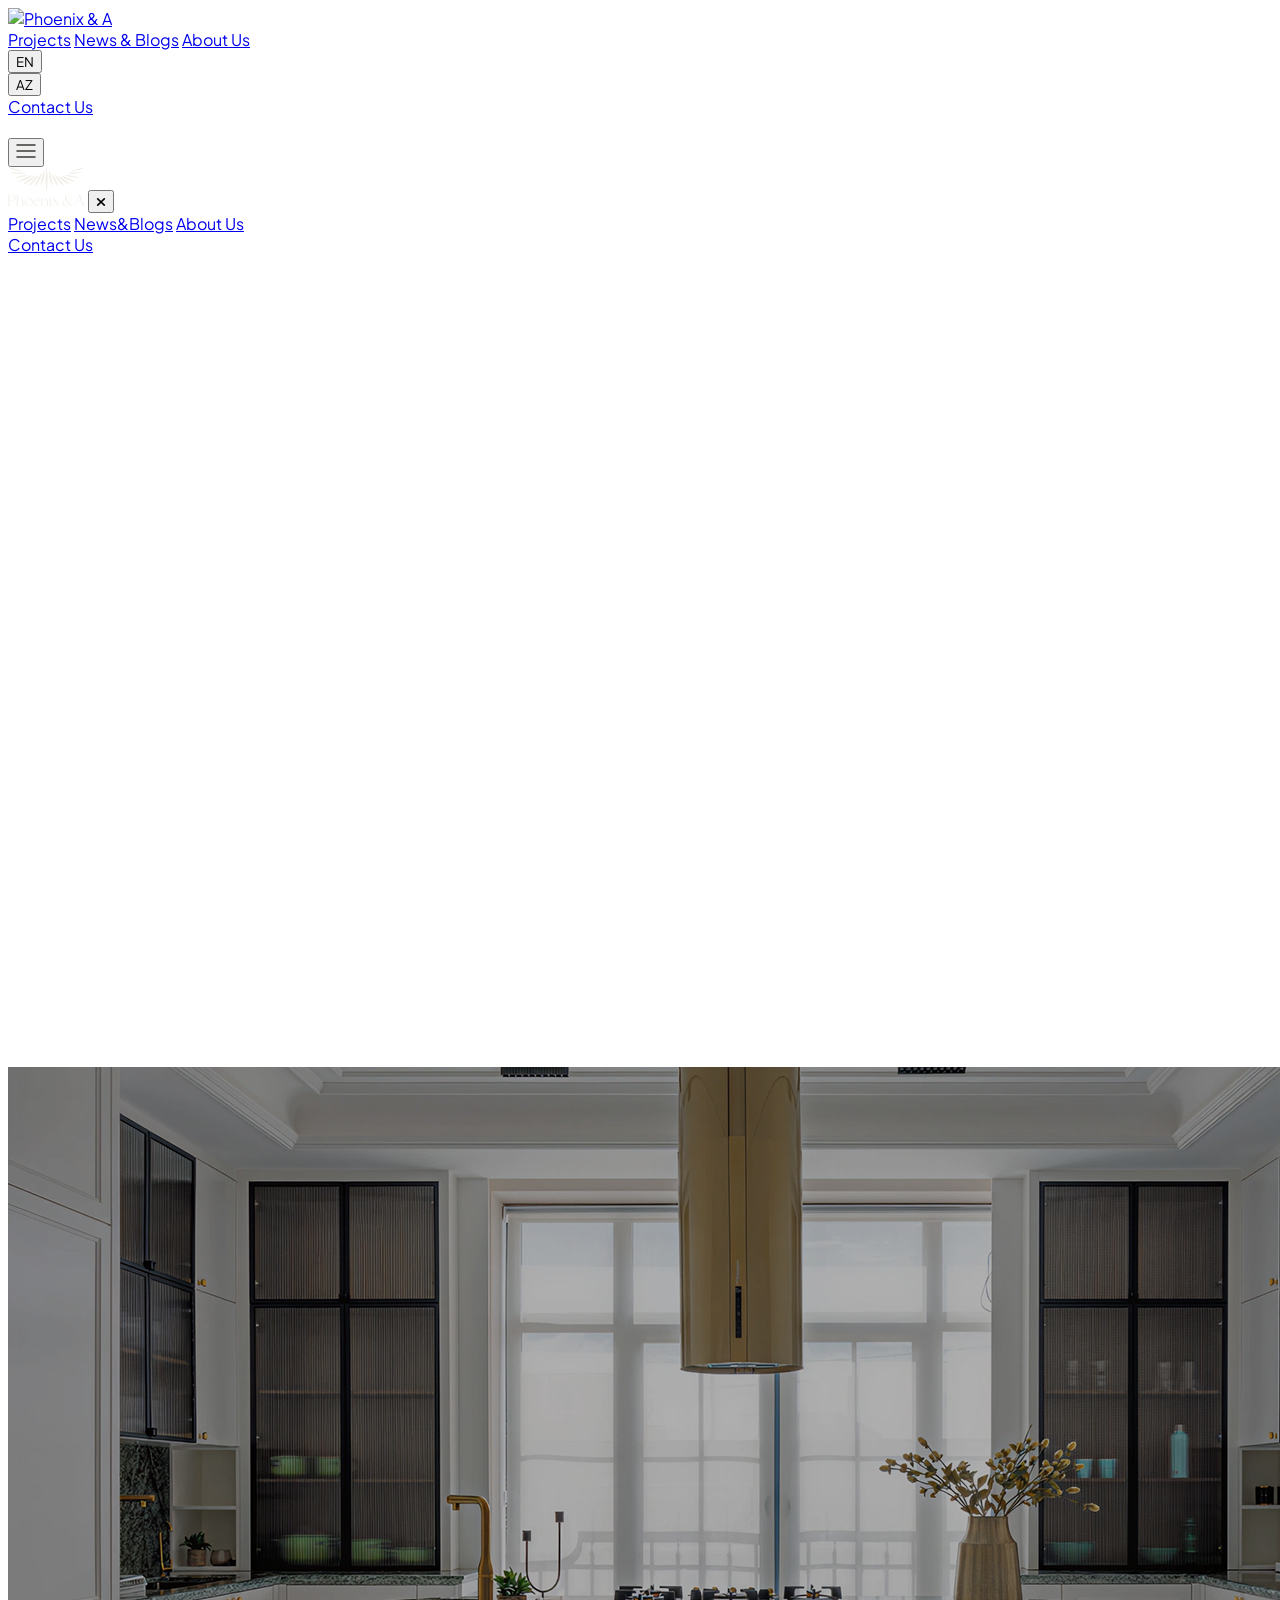
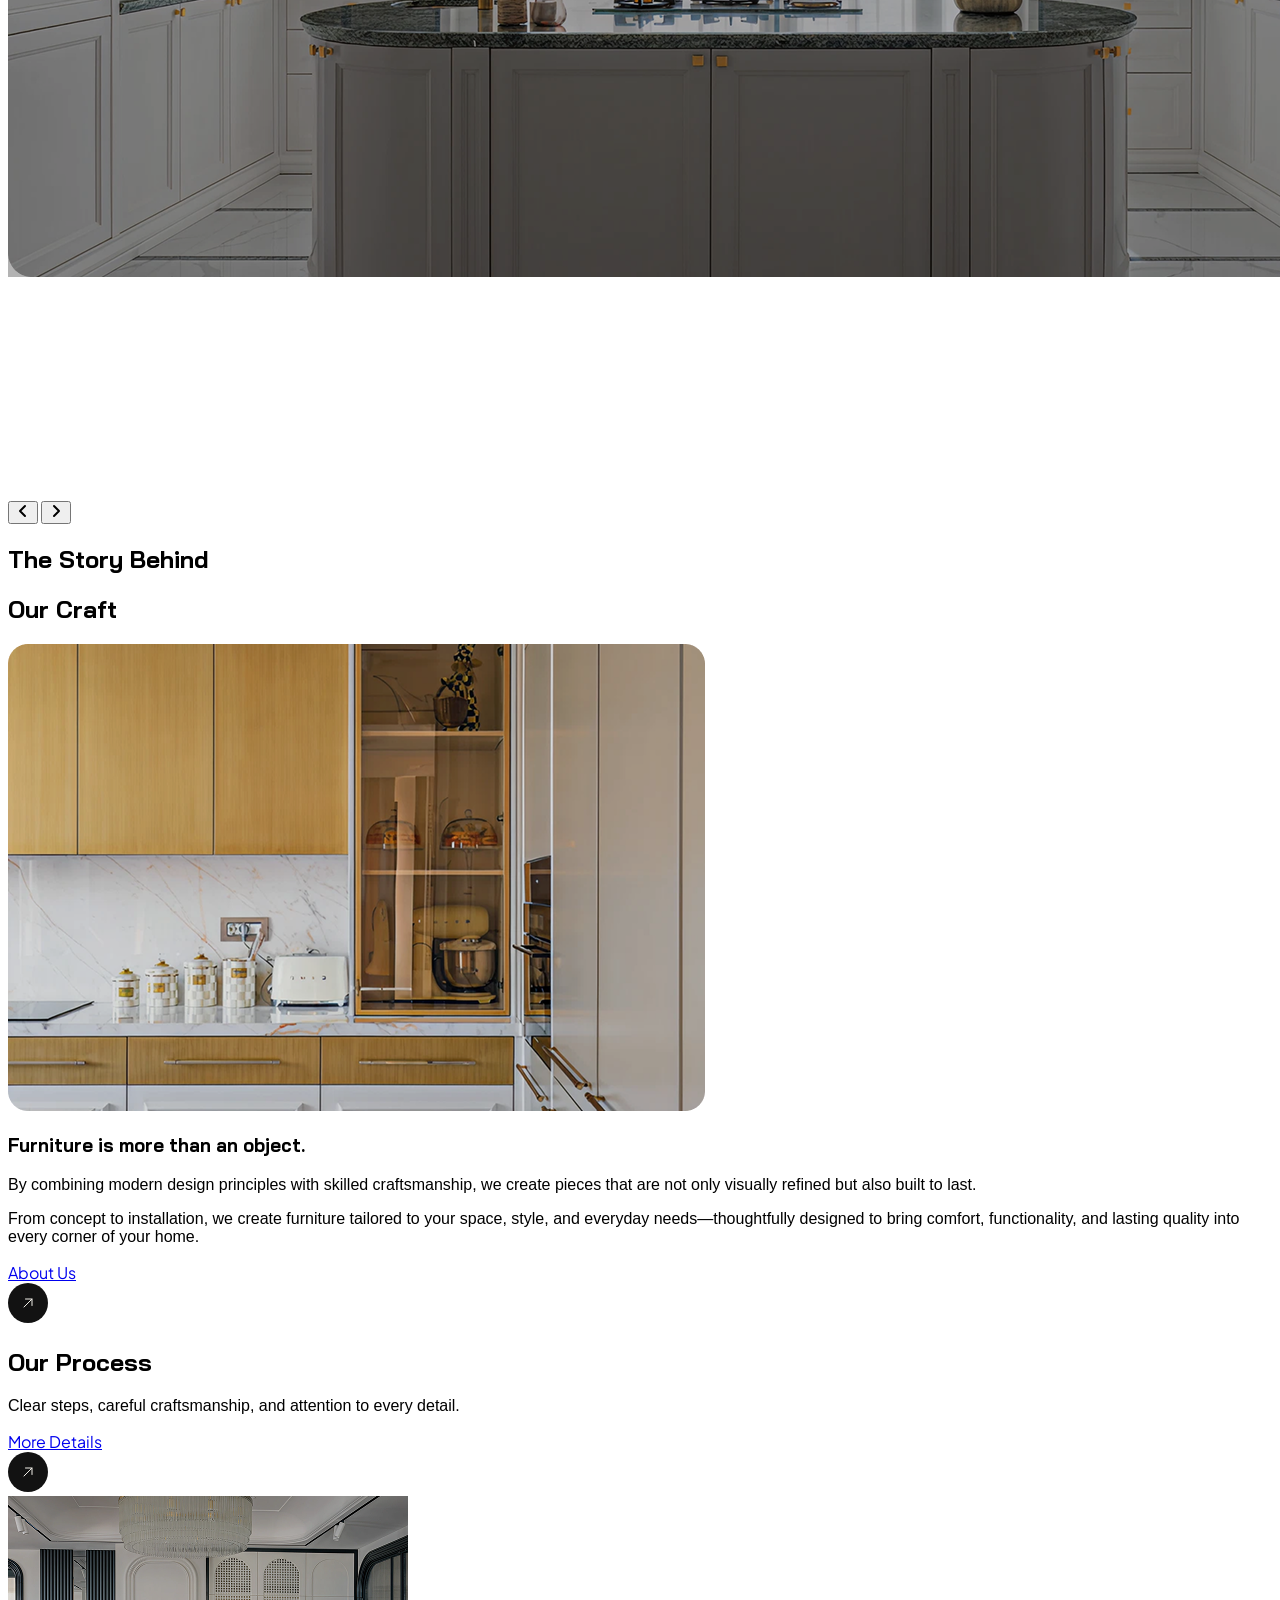
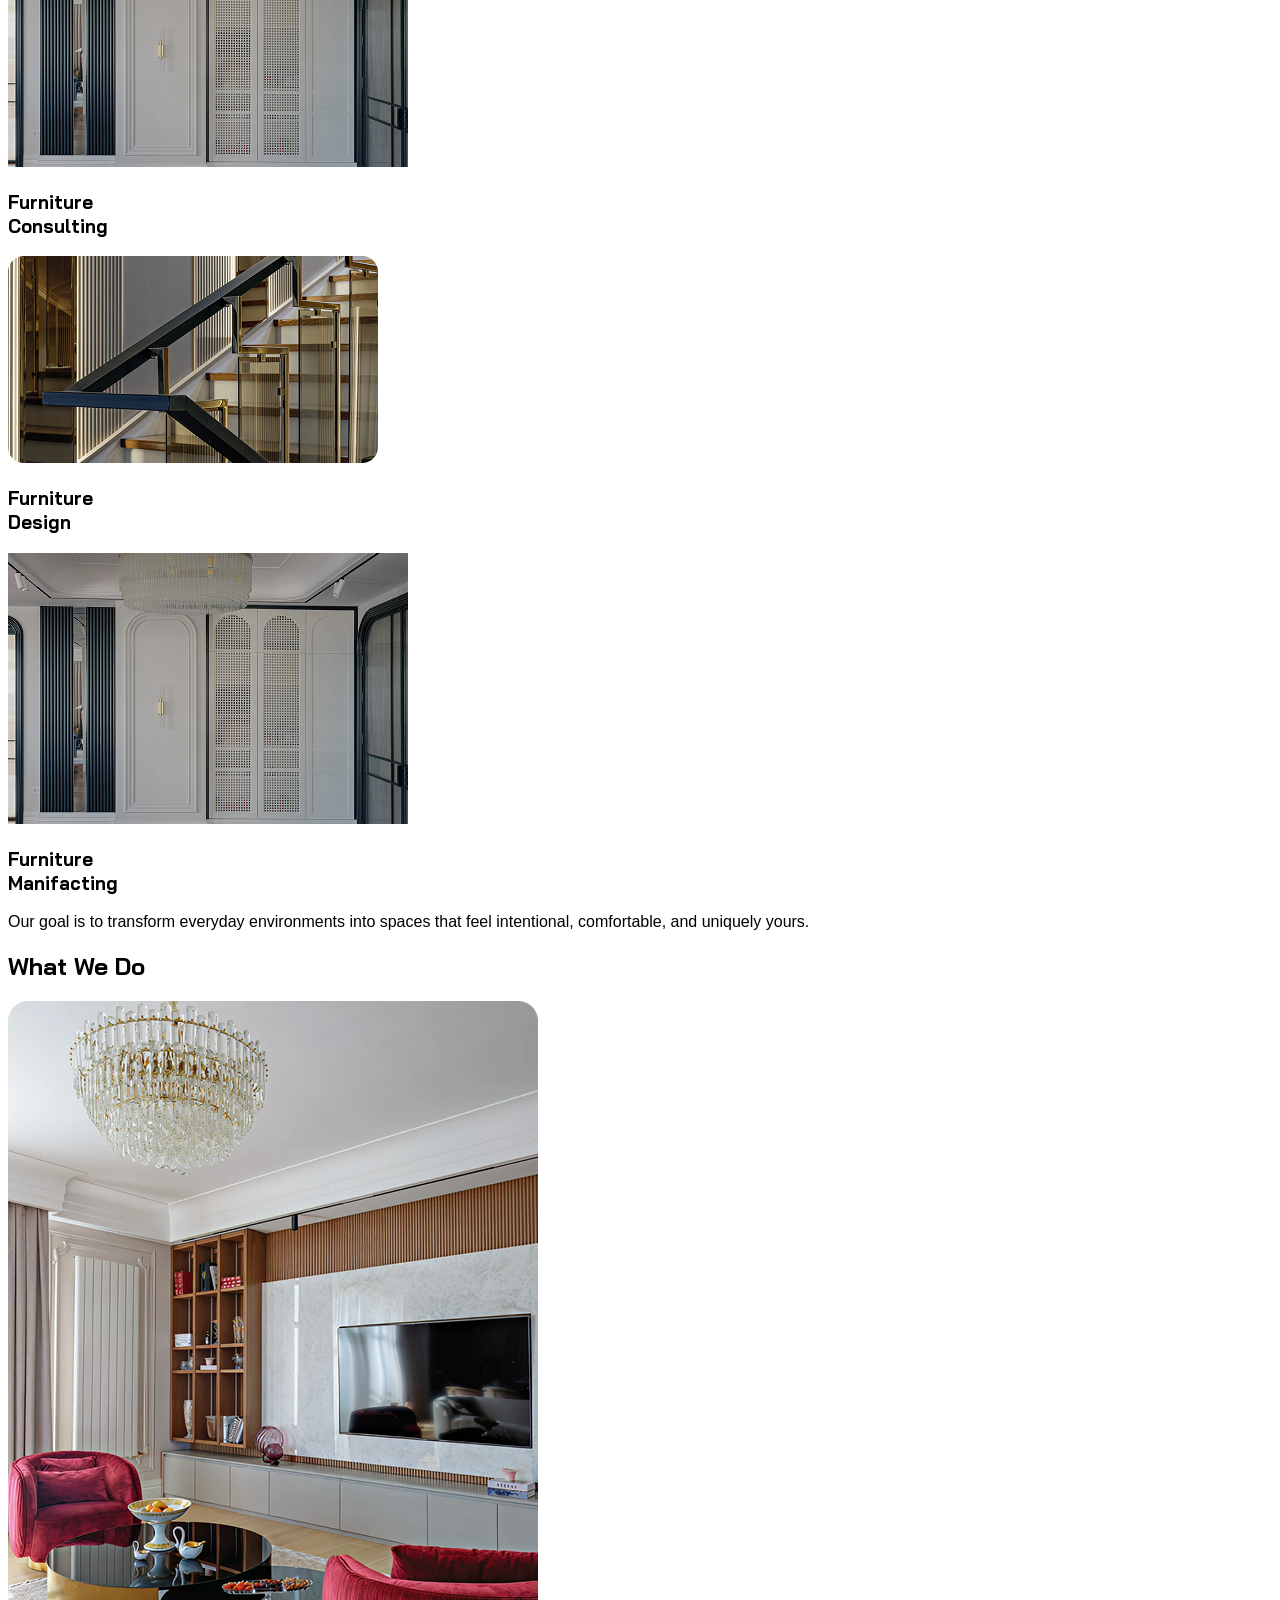
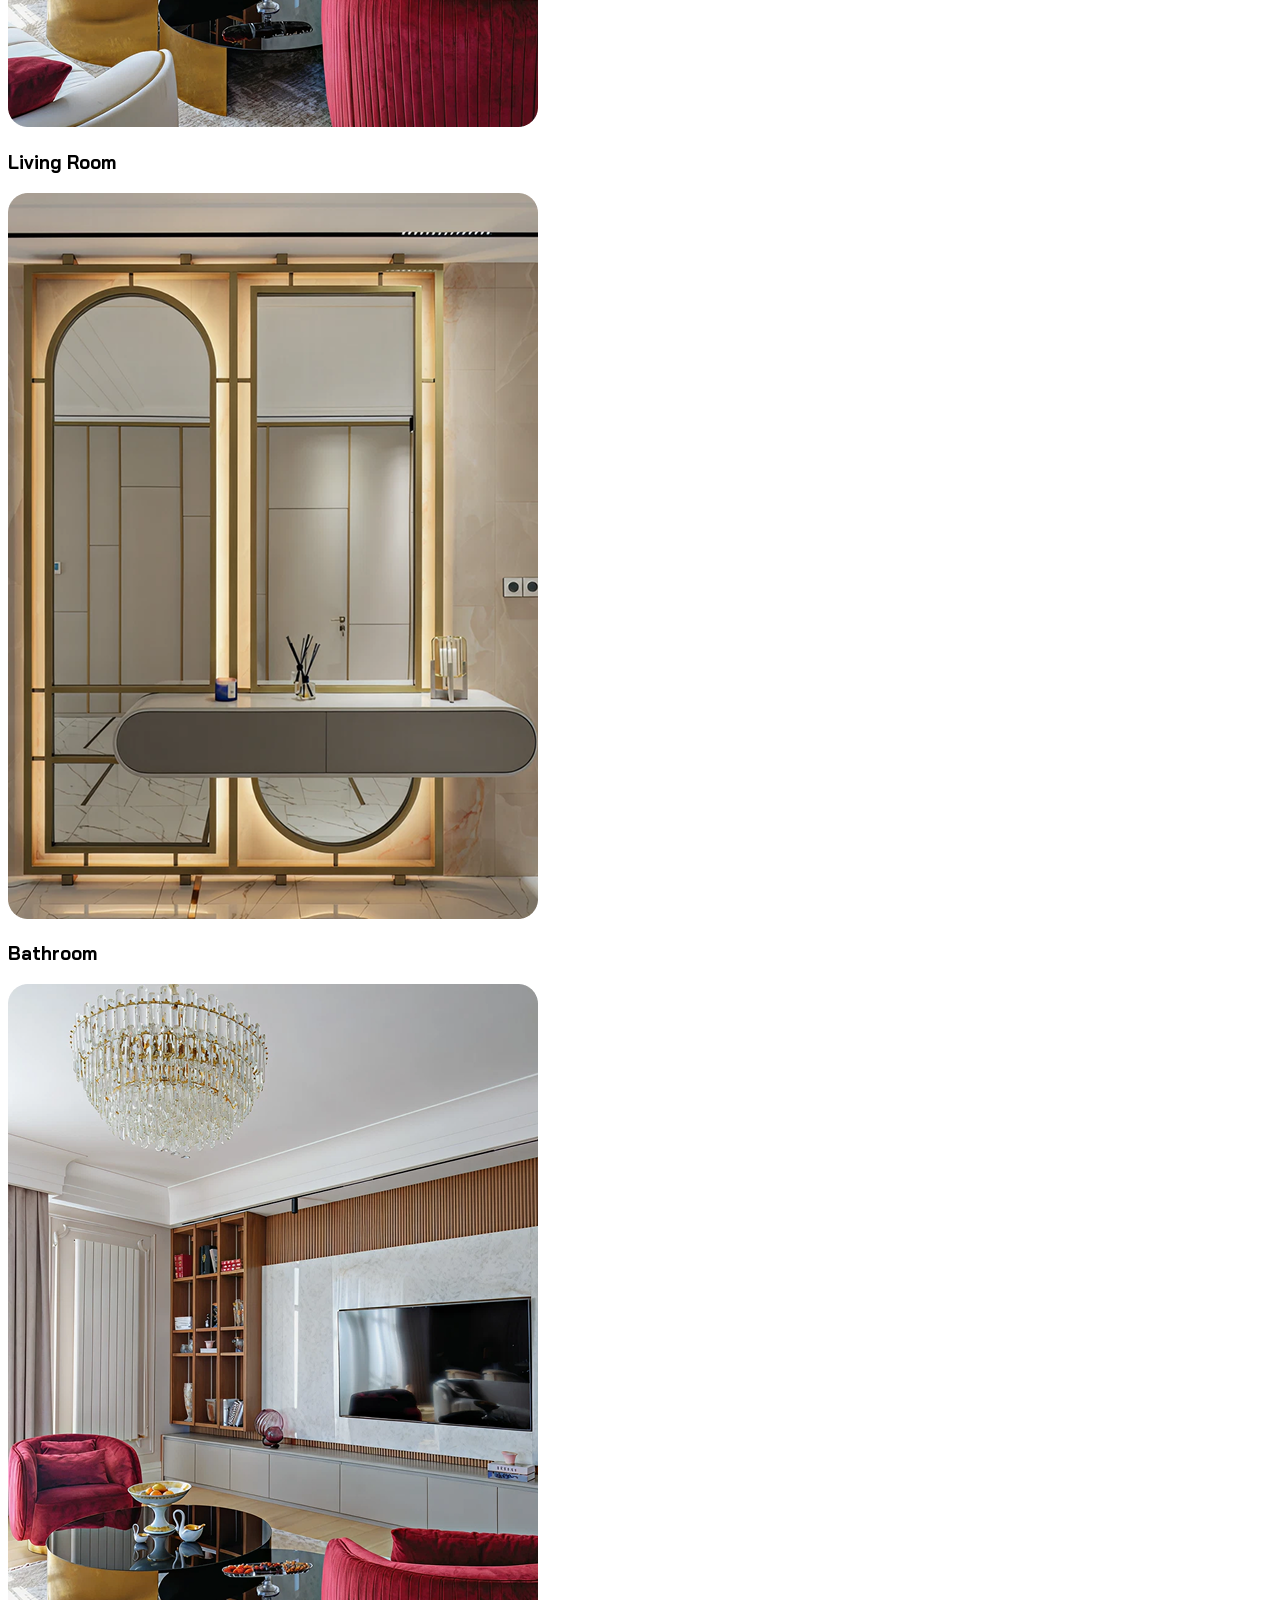
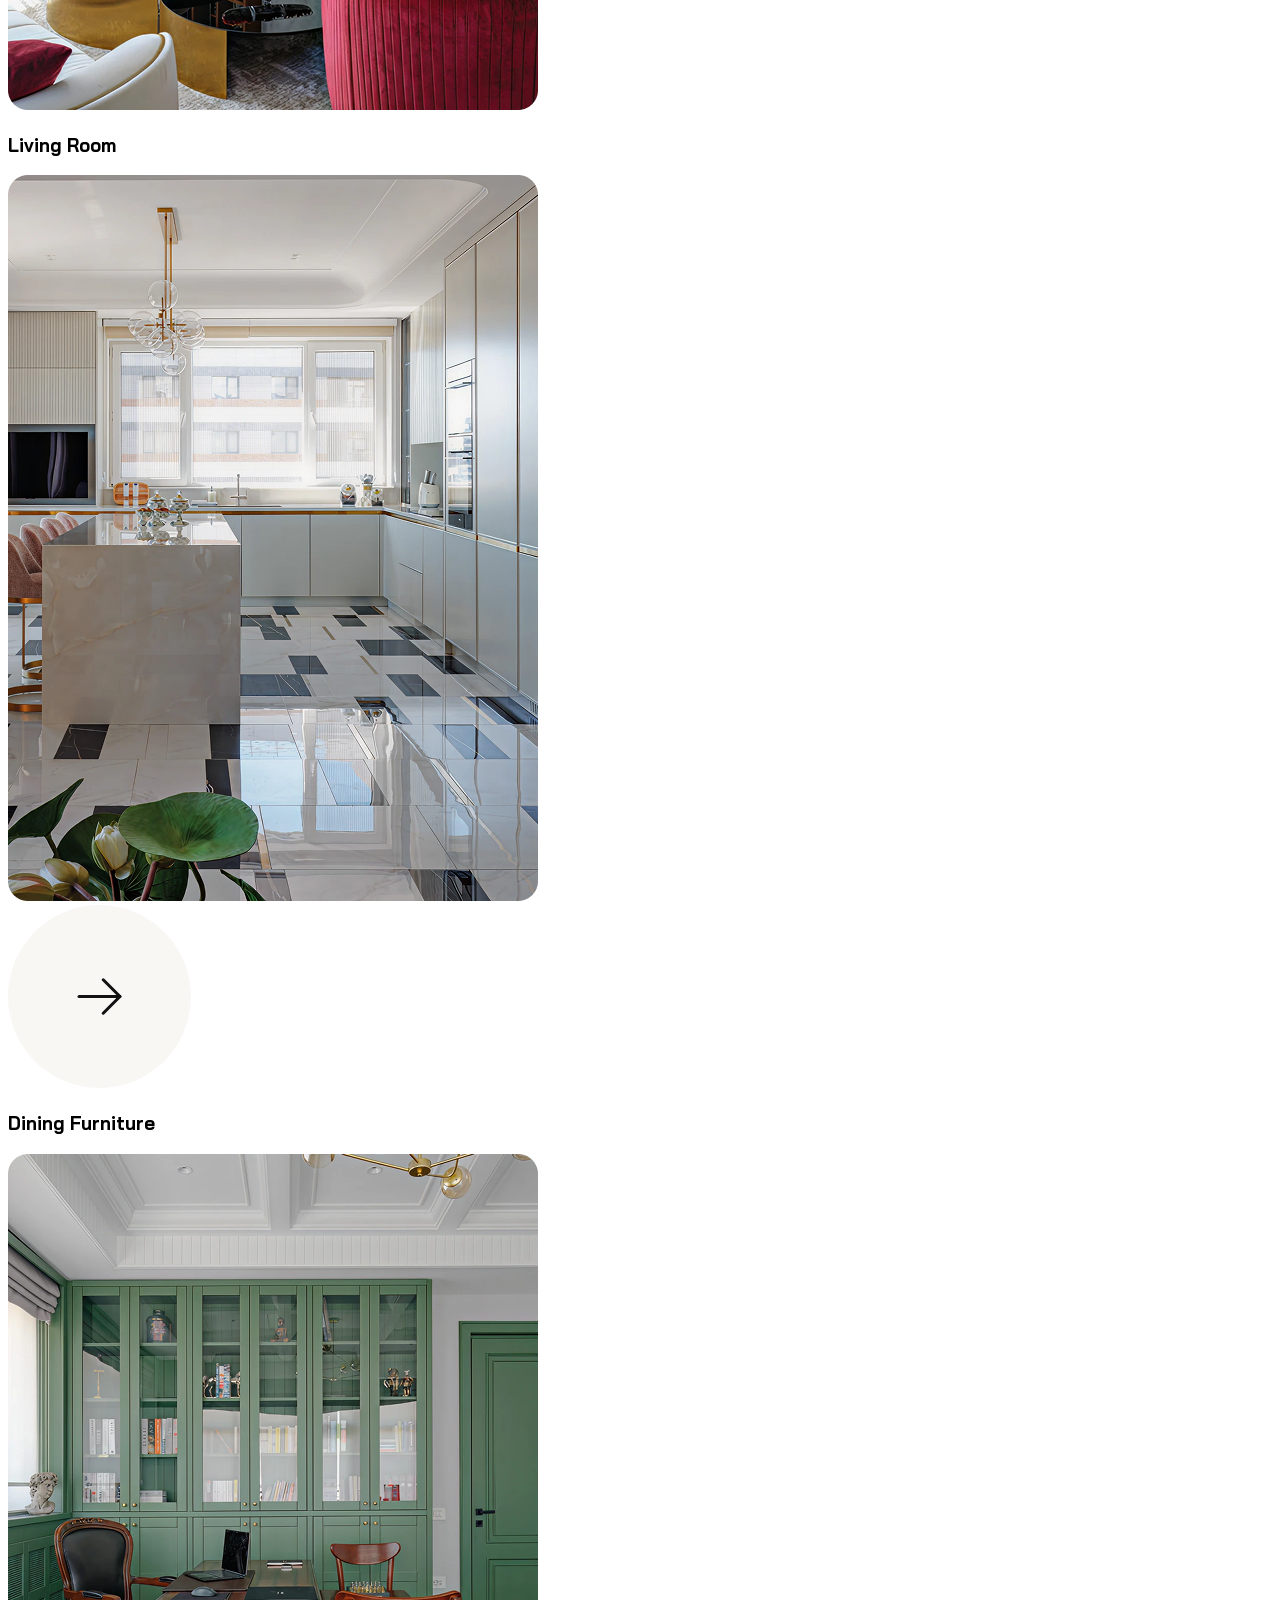
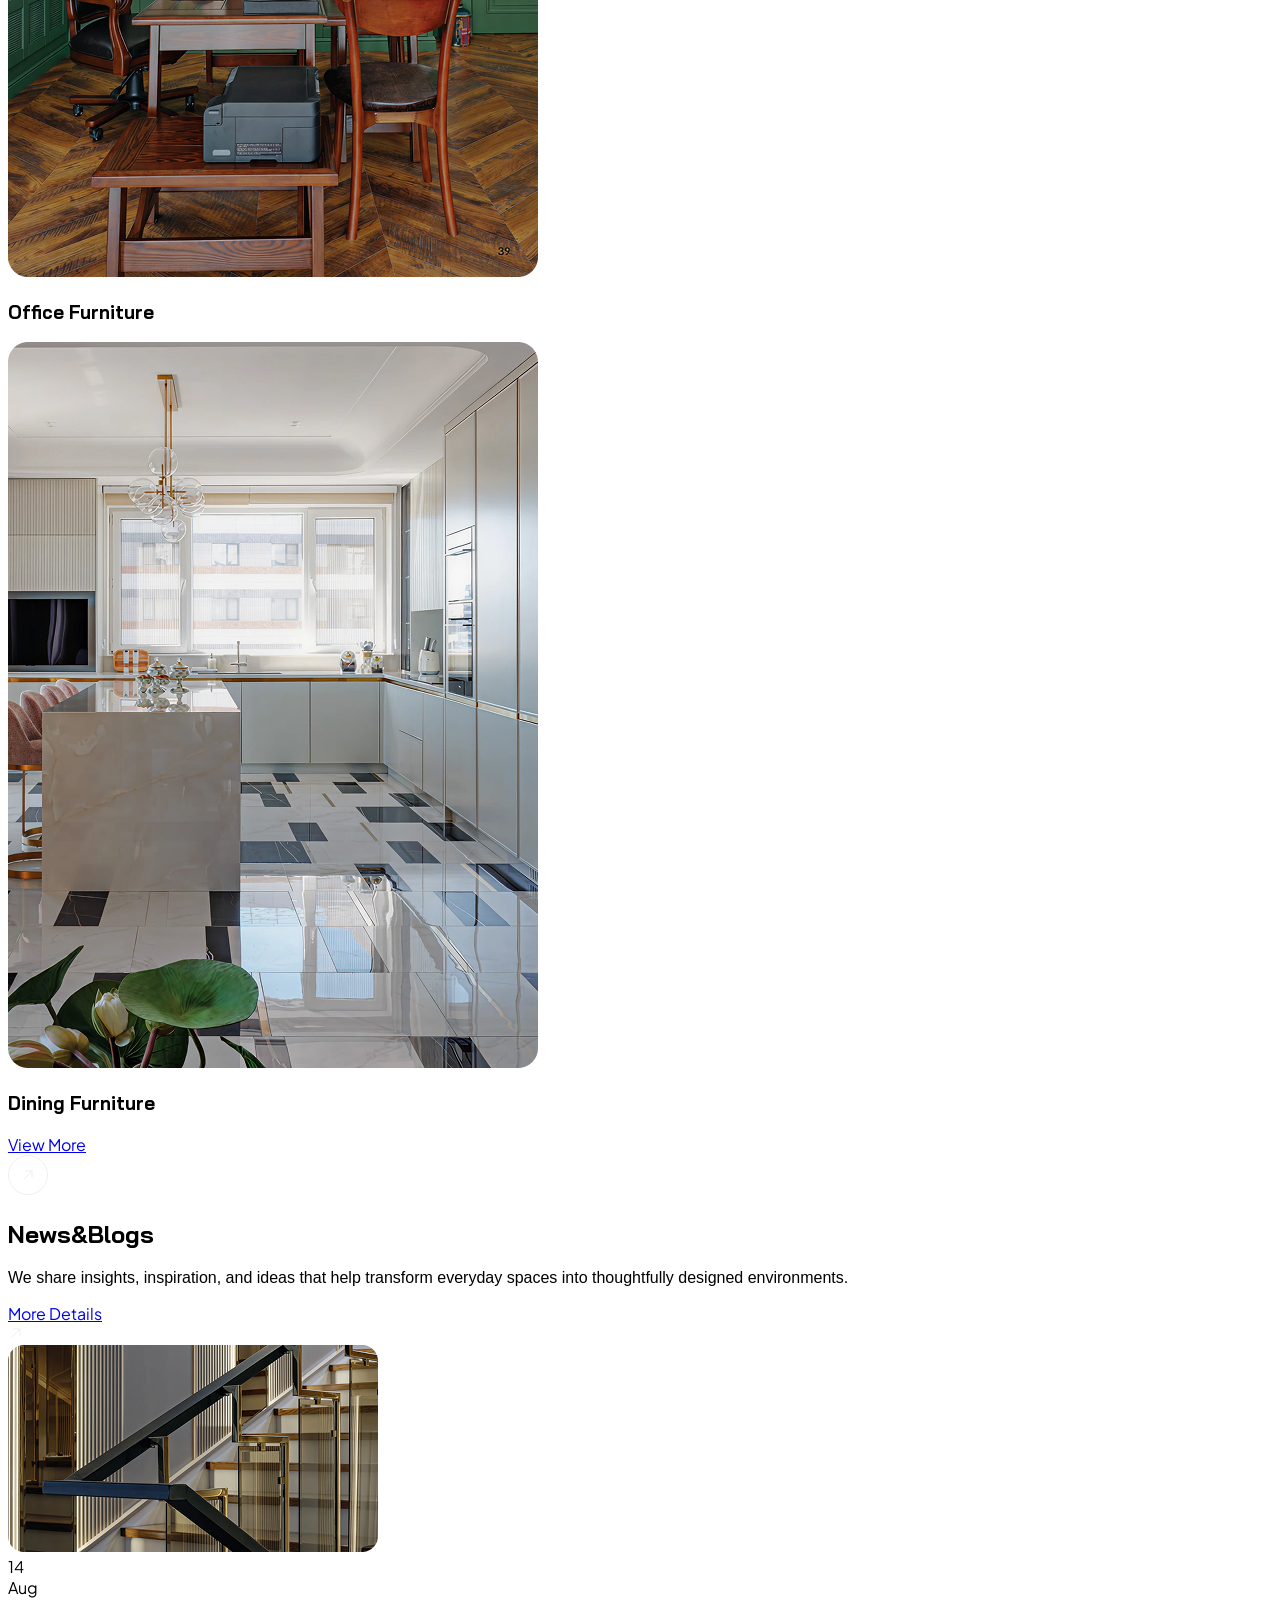
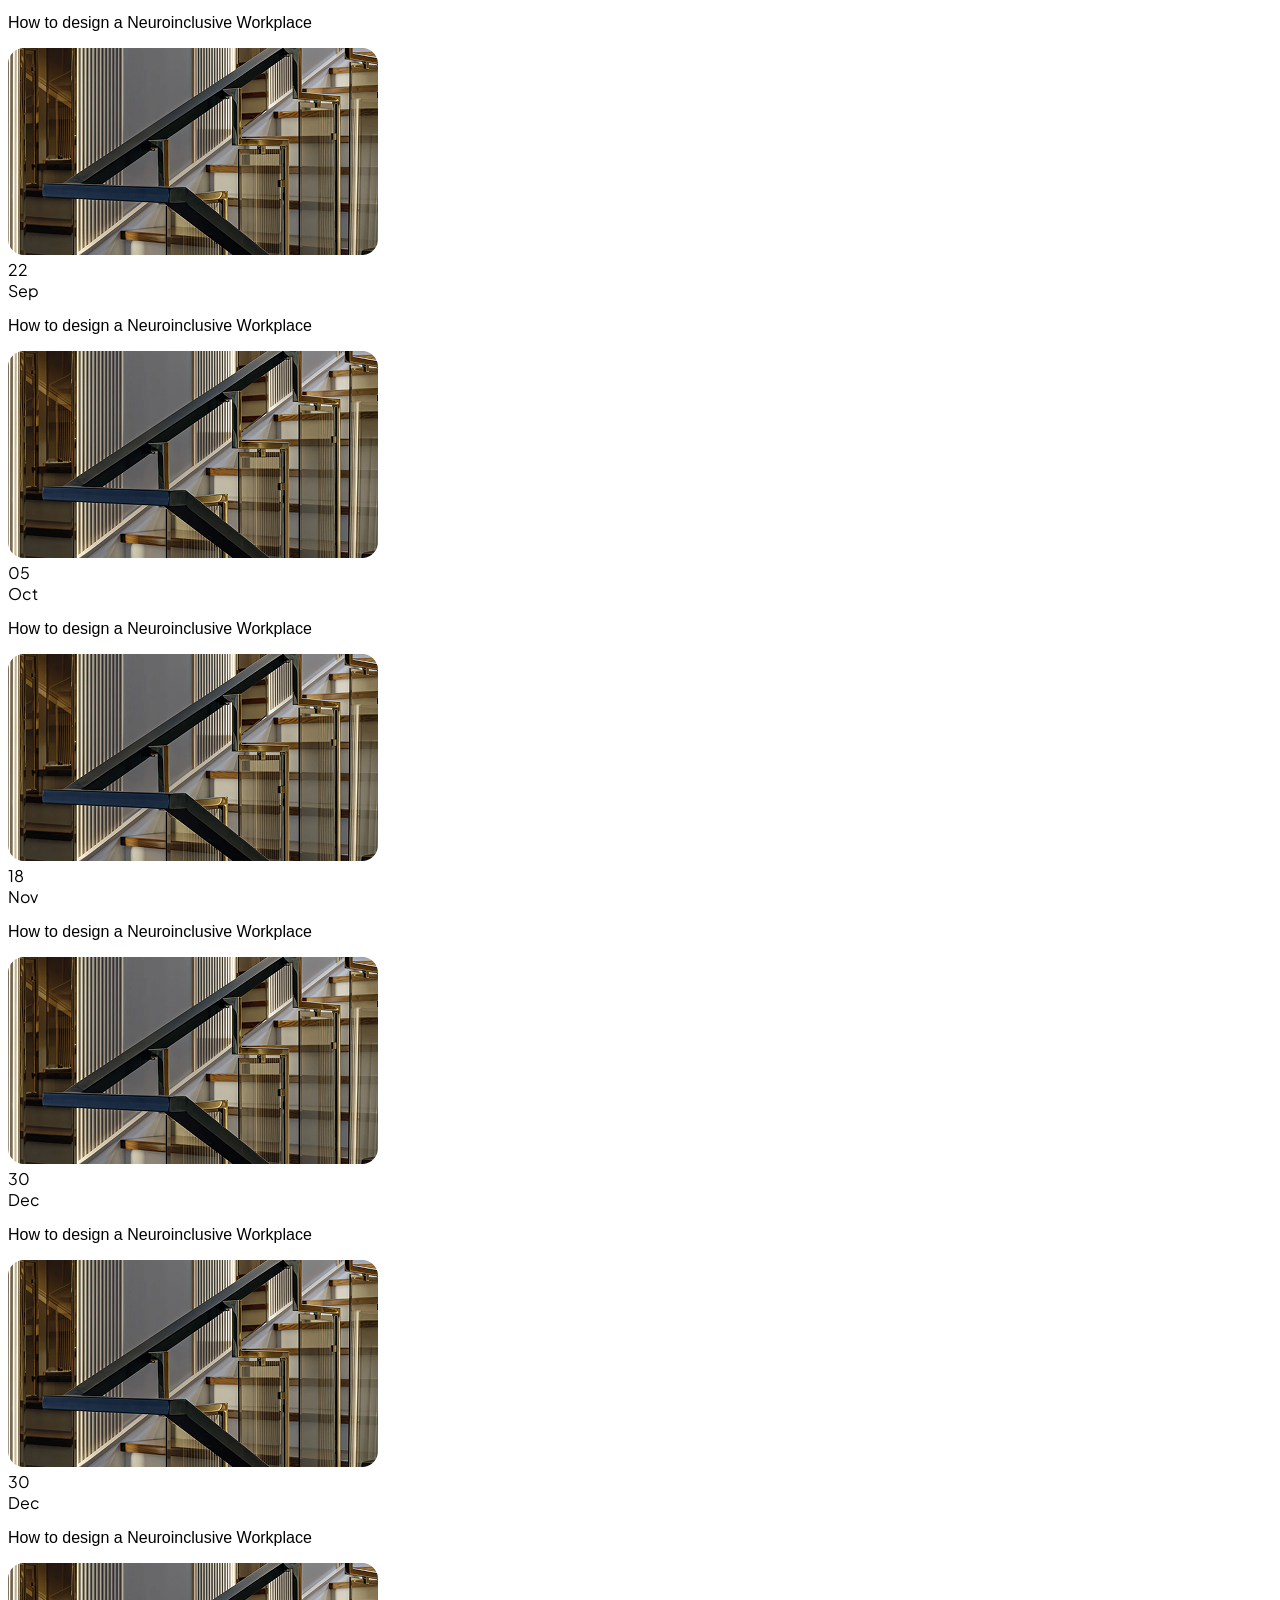
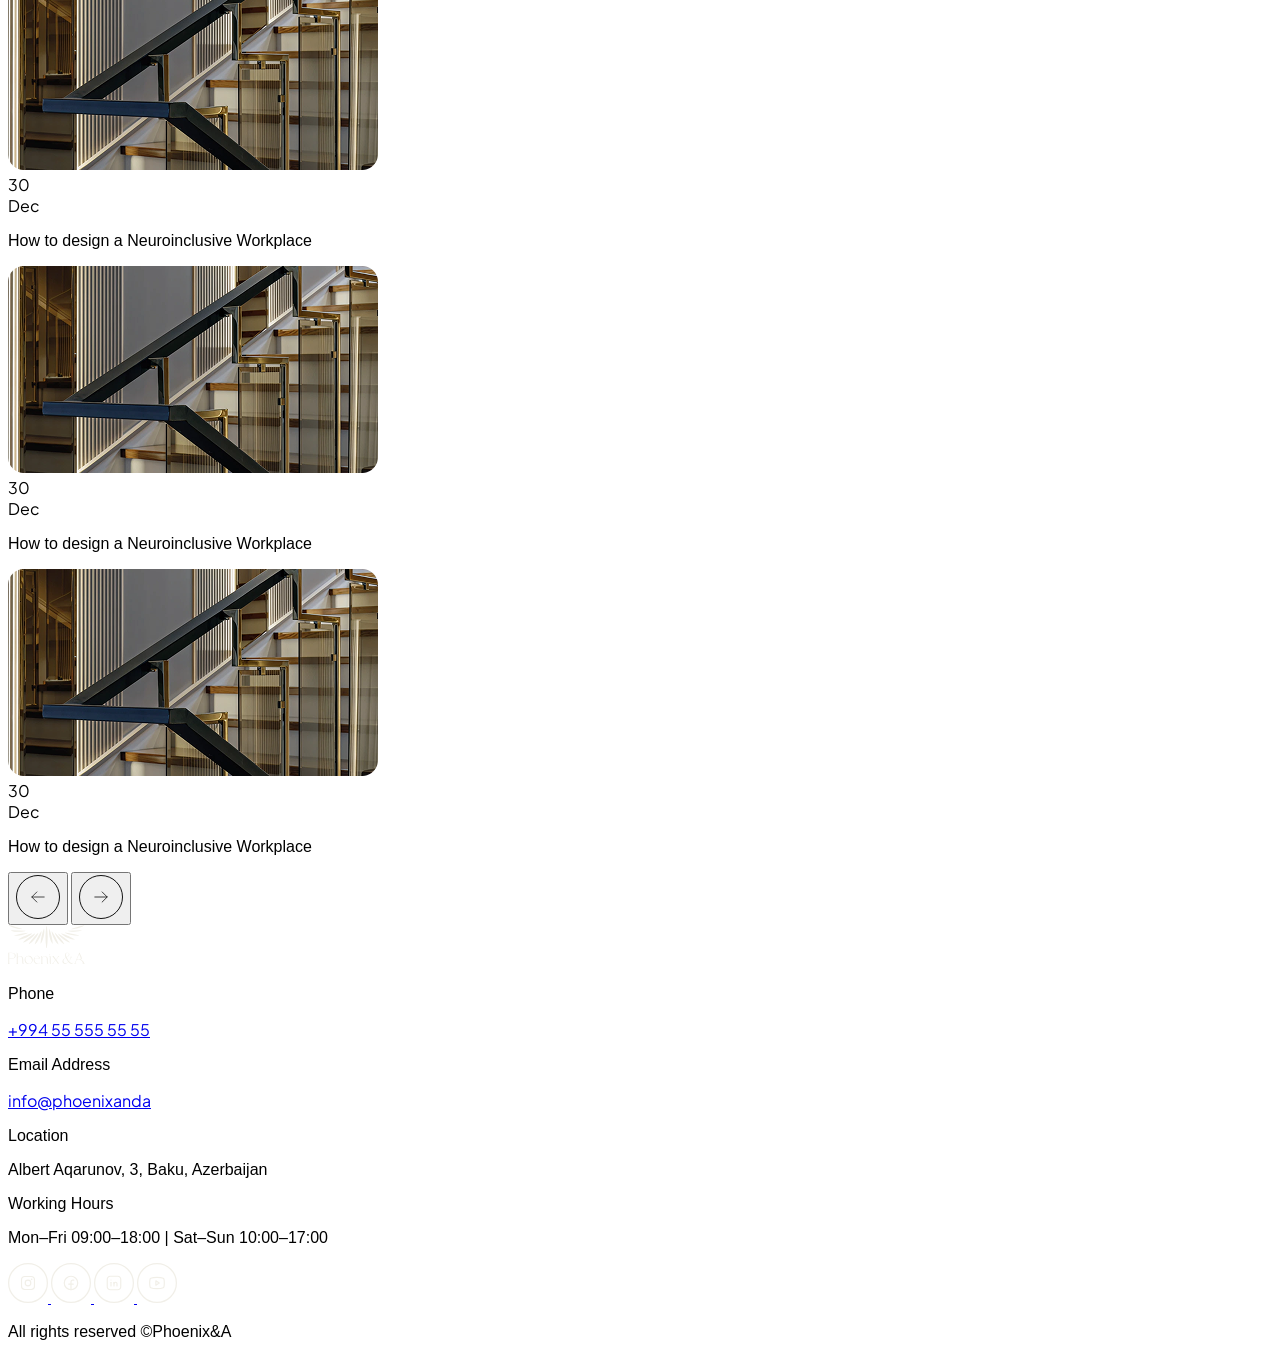
==== index.html @ bc37fa99 "first" ====
<!DOCTYPE html>
<html lang="en">

<head>
    <meta charset="UTF-8" />
    <meta http-equiv="X-UA-Compatible" content="IE=edge" />
    <meta name="viewport" content="width=device-width, initial-scale=1.0" />
    <title>Phoenix & A</title>
    <link rel="stylesheet" href="https://cdnjs.cloudflare.com/ajax/libs/font-awesome/6.7.2/css/all.min.css"
        integrity="sha512-Evv84Mr4kqVGRNSgIGL/F/aIDqQb7xQ2vcrdIwxfjThSH8CSR7PBEakCr51Ck+w+/U6swU2Im1vVX0SVk9ABhg=="
        crossorigin="anonymous" referrerpolicy="no-referrer" />
    <link rel="preconnect" href="https://unpkg.com" crossorigin />
    <link rel="stylesheet" href="https://unpkg.com/lenis@1.3.1/dist/lenis.css" />
    <link rel="stylesheet" href="https://unpkg.com/aos@2.3.4/dist/aos.css" />
    <script src="https://cdn.jsdelivr.net/npm/@tailwindcss/browser@4"></script>
    <link rel="stylesheet" href="https://cdn.jsdelivr.net/npm/swiper@12/swiper-bundle.min.css" />
    <link rel="stylesheet" href="./docs/Style.css" />

</head>

<body class="overflow-x-hidden">

    <div id="navbar"></div>

    <section id="home" class="relative min-h-screen md:rounded-b-2xl w-full overflow-hidden">
        <div class="absolute inset-0 rounded-b-2xl w-full h-full">
            <img src="/docs/assets/bg.png" alt="Hero Background" class="w-full h-full object-cover" />
        </div>

        <div
            class="relative z-10 flex flex-col justify-end min-h-screen md:pb-16 pb-10 px-5 sm:px-14 lg:px-20 max-w-[1400px] mx-auto">
            <div class="max-w-6xl">

                <div class="hero-text-slider overflow-hidden">
                    <div class="hero-slides">

                        <div class="hero-slide">
                            <h1
                                class="text-[32px] sm:text-5xl lg:text-6xl xl:text-7xl font-black uppercase tracking-tight text-white leading-[1.05] mb-5">
                                Furniture Designed Around Your Space
                            </h1>
                            <p class="text-sm sm:text-base text-white/80 leading-relaxed max-w-2xl">
                                From concept to installation, we create furniture tailored to your space, style, and
                                everyday needs—thoughtfully designed to bring comfort, functionality, and lasting
                                quality into every corner of your home.
                            </p>
                        </div>

                        <div class="hero-slide">
                            <h1
                                class="text-[32px] sm:text-5xl lg:text-6xl xl:text-7xl font-black uppercase tracking-tight text-white leading-[1.05] mb-5">
                                Crafted For Modern Living
                            </h1>
                            <p class="text-sm sm:text-base text-white/80 leading-relaxed max-w-2xl">
                                Every piece we create is a balance of form and function—built to last, designed to
                                inspire, and tailored to fit seamlessly into the rhythm of your daily life.
                            </p>
                        </div>

                        <div class="hero-slide">
                            <h1
                                class="text-[32px] sm:text-5xl lg:text-6xl xl:text-7xl font-black uppercase tracking-tight text-white leading-[1.05] mb-5">
                                Quality Built To Last Generations
                            </h1>
                            <p class="text-sm sm:text-base text-white/80 leading-relaxed max-w-2xl">
                                We source only the finest materials and work with skilled craftsmen to ensure every
                                detail is executed with precision—because your home deserves nothing less.
                            </p>
                        </div>

                    </div>
                </div>

                <div class="flex items-center gap-2 md:mt-10 mt-6" id="hero-pips"></div>

                <div class="flex items-center gap-3 mt-6">
                    <button id="hero-prev"
                        class="w-9 h-9 rounded-full border border-white/40 bg-white/10 flex items-center justify-center text-white transition hover:bg-white hover:text-black backdrop-blur-sm">
                        <svg width="14" height="14" viewBox="0 0 14 14" fill="none" stroke="currentColor"
                            stroke-width="2" stroke-linecap="round" stroke-linejoin="round">
                            <polyline points="9,2 4,7 9,12" />
                        </svg>
                    </button>
                    <button id="hero-next"
                        class="w-9 h-9 rounded-full border border-white/40 bg-white/10 flex items-center justify-center text-white transition hover:bg-white hover:text-black backdrop-blur-sm">
                        <svg width="14" height="14" viewBox="0 0 14 14" fill="none" stroke="currentColor"
                            stroke-width="2" stroke-linecap="round" stroke-linejoin="round">
                            <polyline points="5,2 10,7 5,12" />
                        </svg>
                    </button>
                </div>

            </div>
        </div>
    </section>


    <section id="about" class="bg-[#f0ece3] px-5 sm:px-14 lg:px-20 py-16 lg:py-24 overflow-hidden">

        <div class="relative max-w-7xl">

            <h2
                class="text-[32px] lg:text-[72px] font-bold uppercase tracking-tight text-[#1a1a1a] leading-none mb-0 relative z-10 max-w-2xl">
                The Story Behind
            </h2>

            <div class="flex flex-col lg:flex-row items-start justify-center gap-10 lg:gap-16">

                <div class="relative shrink-0 w-full lg:w-[520px] xl:w-[697px]">
                    <h2
                        class="text-[32px] lg:text-[72px] font-bold uppercase tracking-tight text-[#1a1a1a] leading-none mb-[-1rem] lg:mb-[-2rem] relative z-10 pl-16 sm:pl-24 lg:pl-56">
                        Our Craft
                    </h2>
                    <div class="relative z-0 rounded-2xl overflow-hidden w-full h-[340px] sm:h-[420px] lg:h-[500px]">
                        <img src="/docs/assets/img3.png" alt="Our Craft" class="w-full h-full object-cover" />
                    </div>
                </div>

                <div class="flex flex-col justify-center lg:pt-28 max-w-md">
                    <h3
                        class="text-lg sm:text-[24px] font-black uppercase tracking-tight text-[#1a1a1a] leading-snug mb-4">
                        Furniture is more than an object.
                    </h3>
                    <p class="md:text-lg sm:text-base text-[#1a1a1a]/80 leading-relaxed mb-4">
                        By combining modern design principles with skilled craftsmanship, we create pieces that are not
                        only visually refined but also built to last.
                    </p>
                    <p class="md:text-lg sm:text-base text-[#868581] leading-relaxed mb-10">
                        From concept to installation, we create furniture tailored to your space, style, and everyday
                        needs—thoughtfully designed to bring comfort, functionality, and lasting quality into every
                        corner of your home.
                    </p>
                    <div class="flex items-center gap-2">
                        <a href="#"
                            class="rounded-full bg-[#dddbd5] px-7 py-3 text-sm text-[#121212] transition hover:bg-[#dddbd5]">
                            About Us
                        </a>
                        <div class="">
                            <svg width="40" height="40" viewBox="0 0 40 40" fill="none"
                                xmlns="http://www.w3.org/2000/svg">
                                <rect width="40" height="40" rx="20" fill="#121212" />
                                <path d="M16 24L24 16" stroke="#F1EFE8" stroke-linecap="round"
                                    stroke-linejoin="round" />
                                <path d="M17.5 16H24V22.5" stroke="#F1EFE8" stroke-linecap="round"
                                    stroke-linejoin="round" />
                            </svg>
                        </div>
                    </div>
                </div>

            </div>
        </div>

    </section>

    <section id="process" class="bg-[#f0ece3] px-5 sm:px-14 lg:px-20 py-16 lg:py-24">

        <div class="flex flex-col sm:flex-row sm:items-center justify-between gap-6 mb-10 md:mb-16">
            <div class="flex flex-col sm:flex-row sm:items-center gap-4 lg:gap-10">
                <h2
                    class="text-4xl sm:text-5xl font-black uppercase tracking-tight text-[#1a1a1a] leading-none shrink-0">
                    Our Process
                </h2>
                <p class="text-[##121212] leading-relaxed max-w-lg">
                    Clear steps, careful craftsmanship, and attention to every detail.
                </p>
            </div>
            <div class="flex items-center gap-2 shrink-0">
                <a href="#"
                    class="rounded-full bg-[#dddbd5] px-6 py-3 text-sm text-[#121212] transition hover:bg-[#dddbd5]">
                    More Details
                </a>
                <div class="">
                    <svg width="40" height="40" viewBox="0 0 40 40" fill="none" xmlns="http://www.w3.org/2000/svg">
                        <rect width="40" height="40" rx="20" fill="#121212" />
                        <path d="M16 24L24 16" stroke="#F1EFE8" stroke-linecap="round" stroke-linejoin="round" />
                        <path d="M17.5 16H24V22.5" stroke="#F1EFE8" stroke-linecap="round" stroke-linejoin="round" />
                    </svg>
                </div>
            </div>
        </div>

        <div class="grid grid-cols-1 sm:grid-cols-2 lg:grid-cols-3 gap-4">

            <div class="relative rounded-2xl overflow-hidden h-[280px] sm:h-[320px] lg:h-[360px] group cursor-pointer">
                <img src="/docs/assets/img2.png" alt="Furniture Consulting"
                    class="w-full h-full object-cover transition duration-500 " />
                <div class="absolute inset-0 bg-gradient-to-t from-black/70 via-black/20 to-transparent"></div>
                <div class="absolute bottom-0 left-0 p-6">
                    <h3 class="text-2xl sm:text-[40px] font-bold uppercase tracking-tight text-white leading-tight">
                        Furniture<br />Consulting
                    </h3>
                </div>
            </div>

            <div class="relative rounded-2xl overflow-hidden h-[280px] sm:h-[320px] lg:h-[360px] group cursor-pointer">
                <img src="/docs/assets/image4.png" alt="Furniture Design"
                    class="w-full h-full object-cover transition duration-500 " />
                <div class="absolute inset-0 bg-gradient-to-t from-black/70 via-black/20 to-transparent"></div>
                <div class="absolute bottom-0 left-0 p-6">
                    <h3 class="text-2xl sm:text-[40px] font-bold uppercase tracking-tight text-white leading-tight">
                        Furniture<br />Design
                    </h3>
                </div>
            </div>

            <div class="relative rounded-2xl overflow-hidden h-[280px] sm:h-[320px] lg:h-[360px] group cursor-pointer">
                <img src="/docs/assets/img2.png" alt="Furniture Manifacting"
                    class="w-full h-full object-cover transition duration-500 " />
                <div class="absolute inset-0 bg-white/10 backdrop-blur-lg rounded-3xl">
                </div>
                <div class="absolute inset-0 backdrop-blur-[2px]"></div>
                <div class="absolute inset-0 p-6 flex flex-col justify-end">
                    <h3
                        class="text-2xl sm:text-[40px] font-bold uppercase tracking-tight text-white leading-tight mb-3">
                        Furniture<br />Manifacting
                    </h3>
                    <p class="text-[#F8F7F4] leading-relaxed">
                        Our goal is to transform everyday environments into spaces that feel intentional, comfortable,
                        and uniquely yours.
                    </p>
                </div>
            </div>

        </div>

    </section>

    <section id="what-we-do" class="bg-[#121212] px-5 sm:px-10 py-16 lg:py-36">

        <h2 class="text-[32px] sm:text-[72px] font-bold uppercase tracking-tight text-[#F1EFE8] text-center mb-12">
            What We Do
        </h2>

        <div class="max-w-6xl mx-auto">
            <div class="grid md:grid-cols-2 grid-cols-1 gap-3 items-start">

                <div class="flex flex-col gap-3 mt-0 md:gap-y-20 gap-y-10">

                    <div class="relative rounded-2xl overflow-hidden  group cursor-pointer">
                        <img src="/docs/assets/img5.png" alt="Living Room"
                            class="w-full h-full object-cover transition duration-500 " />
                        <h3 class="md:text-[56px] text-[32px] pt-2 font-bold uppercase tracking-tight text-[#F1EFE8]">
                            Living Room
                        </h3>
                    </div>

                    <div class="relative rounded-2xl overflow-hidden  group cursor-pointer">
                        <img src="/docs/assets/img7.png" alt="Bathroom"
                            class="w-full h-full object-cover transition duration-500 " />
                        <h3 class="md:text-[56px] text-[32px] pt-2 font-bold uppercase tracking-tight text-[#F1EFE8]">
                            Bathroom
                        </h3>
                    </div>

                    <div class="relative rounded-2xl overflow-hidden  group cursor-pointer">
                        <img src="/docs/assets/img5.png" alt="Living Room"
                            class="w-full h-full object-cover transition duration-500 " />
                        <h3 class="md:text-[56px] text-[32px] pt-2 font-bold uppercase tracking-tight text-[#F1EFE8]">
                            Living Room
                        </h3>
                    </div>

                </div>

                <div class="flex flex-col gap-3 mt-16 md:gap-y-20 gap-y-10">

                    <div class="relative rounded-2xl overflow-hidden  group cursor-pointer">
                        <img src="/docs/assets/img6.png" alt="Dining Furniture"
                            class="w-full h-full object-cover transition duration-500 " />
                        <div class="absolute right-20 bottom-40 md:flex hidden items-center justify-center">
                            <div class="">
                                <svg width="183" height="183" viewBox="0 0 183 183" fill="none"
                                    xmlns="http://www.w3.org/2000/svg">
                                    <rect width="183" height="183" rx="91.5" fill="#F8F7F4" />
                                    <path d="M71.0557 91.5H111.945" stroke="#121212" stroke-width="3.05"
                                        stroke-linecap="round" stroke-linejoin="round" />
                                    <path d="M95.2173 74.7727L111.945 91.5L95.2173 108.227" stroke="#121212"
                                        stroke-width="3.05" stroke-linecap="round" stroke-linejoin="round" />
                                </svg>

                            </div>
                        </div>
                        <h3 class="md:text-[56px] text-[32px] pt-2 font-bold uppercase tracking-tight text-[#F1EFE8]">
                            Dining Furniture
                        </h3>
                    </div>



                    <div class="relative rounded-2xl overflow-hidden  group cursor-pointer">
                        <img src="/docs/assets/img8.png" alt="Office Furniture"
                            class="w-full h-full object-cover transition duration-500 " />
                        <h3 class="md:text-[56px] text-[32px] pt-2 font-bold uppercase tracking-tight text-[#F1EFE8]">
                            Office Furniture
                        </h3>
                    </div>

                    <div class="relative rounded-2xl overflow-hidden  group cursor-pointer">
                        <img src="/docs/assets/img6.png" alt="Dining Furniture"
                            class="w-full h-full object-cover transition duration-500 " />
                        <h3 class="md:text-[56px] text-[32px] pt-2 font-bold uppercase tracking-tight text-[#F1EFE8]">
                            Dining Furniture
                        </h3>
                    </div>

                </div>

            </div>

            <div class="flex items-center justify-center mt-10 md:mt-16">
                <div class="flex items-center gap-2">
                    <a href="#" class="rounded-full bg-[#dddbd5] px-9 py-3 text-[#121212] transition">
                        View More
                    </a>
                    <div class="">
                        <svg width="40" height="40" viewBox="0 0 40 40" fill="none" xmlns="http://www.w3.org/2000/svg">
                            <rect x="0.5" y="0.5" width="39" height="39" rx="19.5" stroke="#F1EFE8" />
                            <path d="M16 24L24 16" stroke="#F1EFE8" stroke-linecap="round" stroke-linejoin="round" />
                            <path d="M17.5 16H24V22.5" stroke="#F1EFE8" stroke-linecap="round"
                                stroke-linejoin="round" />
                        </svg>

                    </div>
                </div>
            </div>

        </div>

    </section>

    <section id="news" class="py-24 md:py-28 pl-5 lg:pl-16 bg-[#f1efe8]">

        <div class="flex flex-col sm:flex-row sm:items-start justify-between gap-6 mb-10 md:mb-16 pr-5 lg:pr-16">
            <div class="flex  flex-col sm:flex-row sm:items-start gap-6 lg:gap-12">
                <h2
                    class="text-4xl sm:text-5xl font-black uppercase tracking-tight text-[#1a1a1a] leading-none shrink-0">
                    News&Blogs
                </h2>
                <p class="text-sm text-[#121212] leading-relaxed max-w-lg pt-1">
                    We share insights, inspiration, and ideas that help transform everyday spaces into thoughtfully
                    designed environments.
                </p>
            </div>
            <div class="flex items-center gap-2 shrink-0">
                <a href="#"
                    class="rounded-full bg-[#e8e4da] px-6 py-3 text-sm text-[#121212] transition hover:bg-[#dddbd5]">
                    More Details
                </a>
                <div class="w-10 h-10 rounded-full bg-[#1a1a1a] flex items-center justify-center shrink-0">
                    <img src="/docs/assets/ArrowUpRight.svg" alt="">
                </div>
            </div>
        </div>

        <div class="swiper news-swiper  overflow-visible mb-8">
            <div class="swiper-wrapper">

                <div class="swiper-slide !w-[300px] sm:!w-[340px]">
                    <div class="relative">
                        <img src="/docs/assets/image4.png" alt="Blog 1"
                            class="w-full h-[220px] object-cover rounded-xl" />
                        <div
                            class="absolute bottom-3 left-3 bg-[#1a1a1a] text-white rounded-lg px-3 py-2 text-center min-w-[44px]">
                            <div class="text-base font-medium leading-none">14</div>
                            <div class="text-[10px] uppercase tracking-wide mt-0.5 opacity-70">Aug</div>
                        </div>
                    </div>
                    <p class="mt-4 text-lg text-[#868581] leading-snug">How to design a Neuroinclusive Workplace</p>
                </div>

                <div class="swiper-slide !w-[300px] sm:!w-[340px]">
                    <div class="relative">
                        <img src="/docs/assets/image4.png" alt="Blog 2"
                            class="w-full h-[220px] object-cover rounded-xl" />
                        <div
                            class="absolute bottom-3 left-3 bg-[#1a1a1a] text-white rounded-lg px-3 py-2 text-center min-w-[44px]">
                            <div class="text-base font-medium leading-none">22</div>
                            <div class="text-[10px] uppercase tracking-wide mt-0.5 opacity-70">Sep</div>
                        </div>
                    </div>
                    <p class="mt-4 text-lg text-[#868581] leading-snug">How to design a Neuroinclusive Workplace</p>
                </div>

                <div class="swiper-slide !w-[300px] sm:!w-[340px]">
                    <div class="relative">
                        <img src="/docs/assets/image4.png" alt="Blog 3"
                            class="w-full h-[220px] object-cover rounded-xl" />
                        <div
                            class="absolute bottom-3 left-3 bg-[#1a1a1a] text-white rounded-lg px-3 py-2 text-center min-w-[44px]">
                            <div class="text-base font-medium leading-none">05</div>
                            <div class="text-[10px] uppercase tracking-wide mt-0.5 opacity-70">Oct</div>
                        </div>
                    </div>
                    <p class="mt-4 text-lg text-[#868581] leading-snug">How to design a Neuroinclusive Workplace</p>
                </div>

                <div class="swiper-slide !w-[300px] sm:!w-[340px]">
                    <div class="relative">
                        <img src="/docs/assets/image4.png" alt="Blog 4"
                            class="w-full h-[220px] object-cover rounded-xl" />
                        <div
                            class="absolute bottom-3 left-3 bg-[#1a1a1a] text-white rounded-lg px-3 py-2 text-center min-w-[44px]">
                            <div class="text-base font-medium leading-none">18</div>
                            <div class="text-[10px] uppercase tracking-wide mt-0.5 opacity-70">Nov</div>
                        </div>
                    </div>
                    <p class="mt-4 text-lg text-[#868581] leading-snug">How to design a Neuroinclusive Workplace</p>
                </div>

                <div class="swiper-slide !w-[300px] sm:!w-[340px]">
                    <div class="relative">
                        <img src="/docs/assets/image4.png" alt="Blog 5"
                            class="w-full h-[220px] object-cover rounded-xl" />
                        <div
                            class="absolute bottom-3 left-3 bg-[#1a1a1a] text-white rounded-lg px-3 py-2 text-center min-w-[44px]">
                            <div class="text-base font-medium leading-none">30</div>
                            <div class="text-[10px] uppercase tracking-wide mt-0.5 opacity-70">Dec</div>
                        </div>
                    </div>
                    <p class="mt-4 text-lg text-[#868581] leading-snug">How to design a Neuroinclusive Workplace</p>
                </div>

                <div class="swiper-slide !w-[300px] sm:!w-[340px]">
                    <div class="relative">
                        <img src="/docs/assets/image4.png" alt="Blog 5"
                            class="w-full h-[220px] object-cover rounded-xl" />
                        <div
                            class="absolute bottom-3 left-3 bg-[#1a1a1a] text-white rounded-lg px-3 py-2 text-center min-w-[44px]">
                            <div class="text-base font-medium leading-none">30</div>
                            <div class="text-[10px] uppercase tracking-wide mt-0.5 opacity-70">Dec</div>
                        </div>
                    </div>
                    <p class="mt-4 text-lg text-[#868581] leading-snug">How to design a Neuroinclusive Workplace</p>
                </div>

                <div class="swiper-slide !w-[300px] sm:!w-[340px]">
                    <div class="relative">
                        <img src="/docs/assets/image4.png" alt="Blog 5"
                            class="w-full h-[220px] object-cover rounded-xl" />
                        <div
                            class="absolute bottom-3 left-3 bg-[#1a1a1a] text-white rounded-lg px-3 py-2 text-center min-w-[44px]">
                            <div class="text-base font-medium leading-none">30</div>
                            <div class="text-[10px] uppercase tracking-wide mt-0.5 opacity-70">Dec</div>
                        </div>
                    </div>
                    <p class="mt-4 text-lg text-[#868581] leading-snug">How to design a Neuroinclusive Workplace</p>
                </div>

                <div class="swiper-slide !w-[300px] sm:!w-[340px]">
                    <div class="relative">
                        <img src="/docs/assets/image4.png" alt="Blog 5"
                            class="w-full h-[220px] object-cover rounded-xl" />
                        <div
                            class="absolute bottom-3 left-3 bg-[#1a1a1a] text-white rounded-lg px-3 py-2 text-center min-w-[44px]">
                            <div class="text-base font-medium leading-none">30</div>
                            <div class="text-[10px] uppercase tracking-wide mt-0.5 opacity-70">Dec</div>
                        </div>
                    </div>
                    <p class="mt-4 text-lg text-[#868581] leading-snug">How to design a Neuroinclusive Workplace</p>
                </div>

                <div class="swiper-slide !w-[300px] sm:!w-[340px]">
                    <div class="relative">
                        <img src="/docs/assets/image4.png" alt="Blog 5"
                            class="w-full h-[220px] object-cover rounded-xl" />
                        <div
                            class="absolute bottom-3 left-3 bg-[#1a1a1a] text-white rounded-lg px-3 py-2 text-center min-w-[44px]">
                            <div class="text-base font-medium leading-none">30</div>
                            <div class="text-[10px] uppercase tracking-wide mt-0.5 opacity-70">Dec</div>
                        </div>
                    </div>
                    <p class="mt-4 text-lg text-[#868581] leading-snug">How to design a Neuroinclusive Workplace</p>
                </div>

            </div>
        </div>

        <div class="flex pr-5 lg:pr-16 md:pt-10 pt-4 items-center justify-between gap-6 mt-4">
            <div class="flex-1 relative h-[9px] bg-[#1a1a1a]/15 rounded-full overflow-hidden">
                <div id="news-progress-bar"
                    class="absolute left-0 top-0 h-full bg-[#163928] rounded-full transition-all duration-300"
                    style="width: 0%"></div>
            </div>
            <div class="flex items-center gap-3 shrink-0">
                <button id="news-prev" class="w-10 h-10 cursor-pointer hover:opacity-70">
                    <svg width="44" height="44" viewBox="0 0 44 44" fill="none" xmlns="http://www.w3.org/2000/svg">
                        <rect x="0.5" y="0.5" width="43" height="43" rx="21.5" stroke="#121212" />
                        <path d="M28.1875 22H15.8125" stroke="#121212" stroke-width="0.75" stroke-linecap="round"
                            stroke-linejoin="round" />
                        <path d="M20.875 16.9375L15.8125 22L20.875 27.0625" stroke="#121212" stroke-width="0.75"
                            stroke-linecap="round" stroke-linejoin="round" />
                    </svg>

                </button>
                <button id="news-next" class="w-10 h-10 cursor-pointer hover:opacity-70">
                    <svg width="44" height="44" viewBox="0 0 44 44" fill="none" xmlns="http://www.w3.org/2000/svg">
                        <rect x="0.5" y="0.5" width="43" height="43" rx="21.5" stroke="#121212" />
                        <path d="M15.8125 22H28.1875" stroke="black" stroke-width="0.75" stroke-linecap="round"
                            stroke-linejoin="round" />
                        <path d="M23.125 16.9375L28.1875 22L23.125 27.0625" stroke="black" stroke-width="0.75"
                            stroke-linecap="round" stroke-linejoin="round" />
                    </svg>

                </button>
            </div>
        </div>

    </section>

    <div id="footer"></div>

    <script src="https://cdn.jsdelivr.net/npm/swiper@12/swiper-bundle.min.js"></script>
    <script src="https://unpkg.com/aos@2.3.4/dist/aos.js"></script>
    <script src="https://unpkg.com/lenis@1.3.1/dist/lenis.min.js"></script>
    <script src="./docs/javascript/global.js"></script>
    <script src="./docs/javascript/Navbar.js"></script>
    <script src="./docs/javascript/Footer.js"></script>
</body>

</html>
---- docs/Style.css ----
@import url('https://fonts.googleapis.com/css2?family=Bai+Jamjuree:ital,wght@0,200;0,300;0,400;0,500;0,600;0,700;1,200;1,300;1,400;1,500;1,600;1,700&family=Plus+Jakarta+Sans:ital,wght@0,200..800;1,200..800&display=swap');

* {
    box-sizing: border-box;
    outline: none;
    scroll-behavior: smooth;
    font-family: "Plus Jakarta Sans", sans-serif;
}

h1,
h2,
h3,
h4,
h5,
h6 {
    font-family: "Bai Jamjuree", sans-serif;
}

img,
button,
iframe,
a {
    user-select: none;
}

p {
    font-family: "Cabin", sans-serif;
}

input:user-invalid {
    border: 1.5px solid rgba(255, 0, 0, 0.416);
}

.hero-text-slider {
    position: relative;
    min-height: 220px;
}

.hero-slides {
    position: relative;
}

.hero-slide {
    position: absolute;
    top: 0;
    left: 0;
    width: 100%;
    opacity: 0;
    transform: translateY(18px);
    transition: opacity 0.55s ease, transform 0.55s ease;
    pointer-events: none;
}

.hero-slide.active {
    position: relative;
    opacity: 1;
    transform: translateY(0);
    pointer-events: auto;
}

.hero-pip {
    height: 3px;
    border-radius: 2px;
    background: rgba(255, 255, 255, 0.35);
    transition: all 0.4s ease;
    cursor: pointer;
    width: 28px;
}

.hero-pip.active {
    background: #ffffff;
    width: 48px;
}
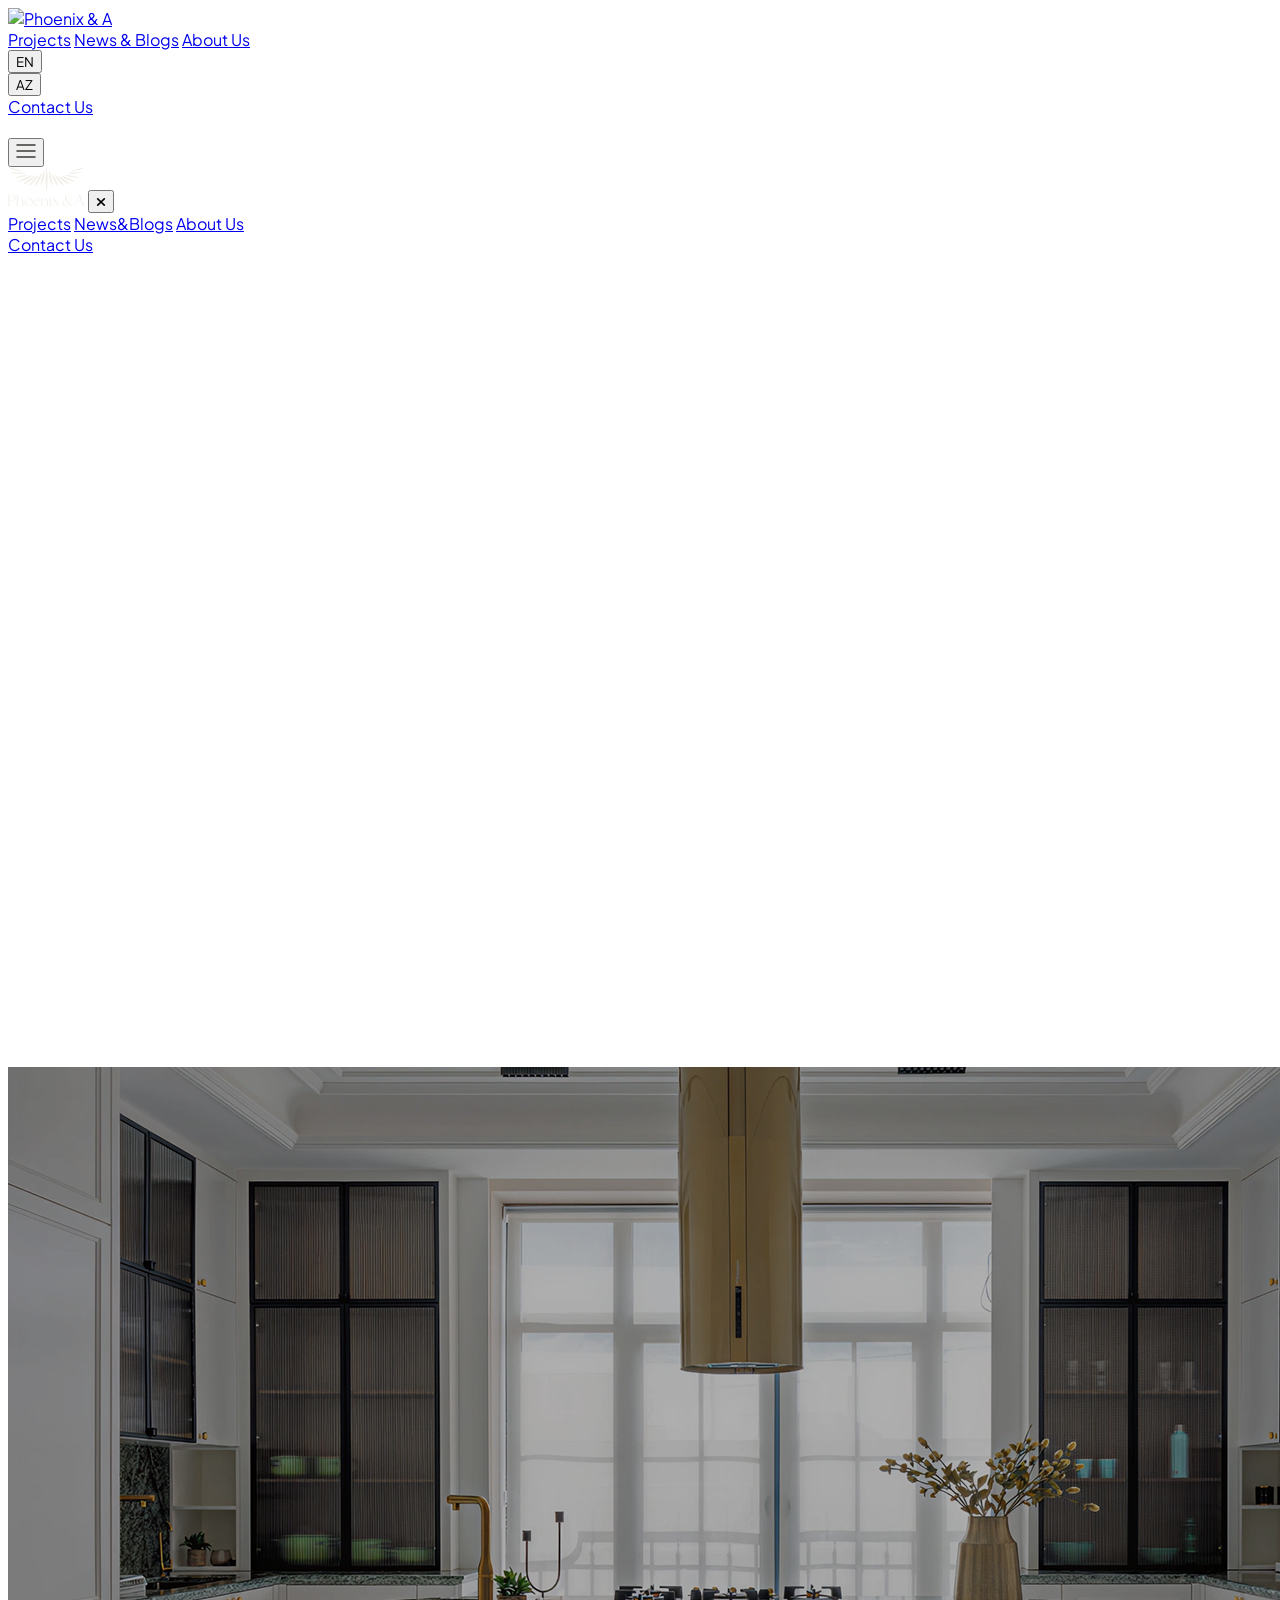
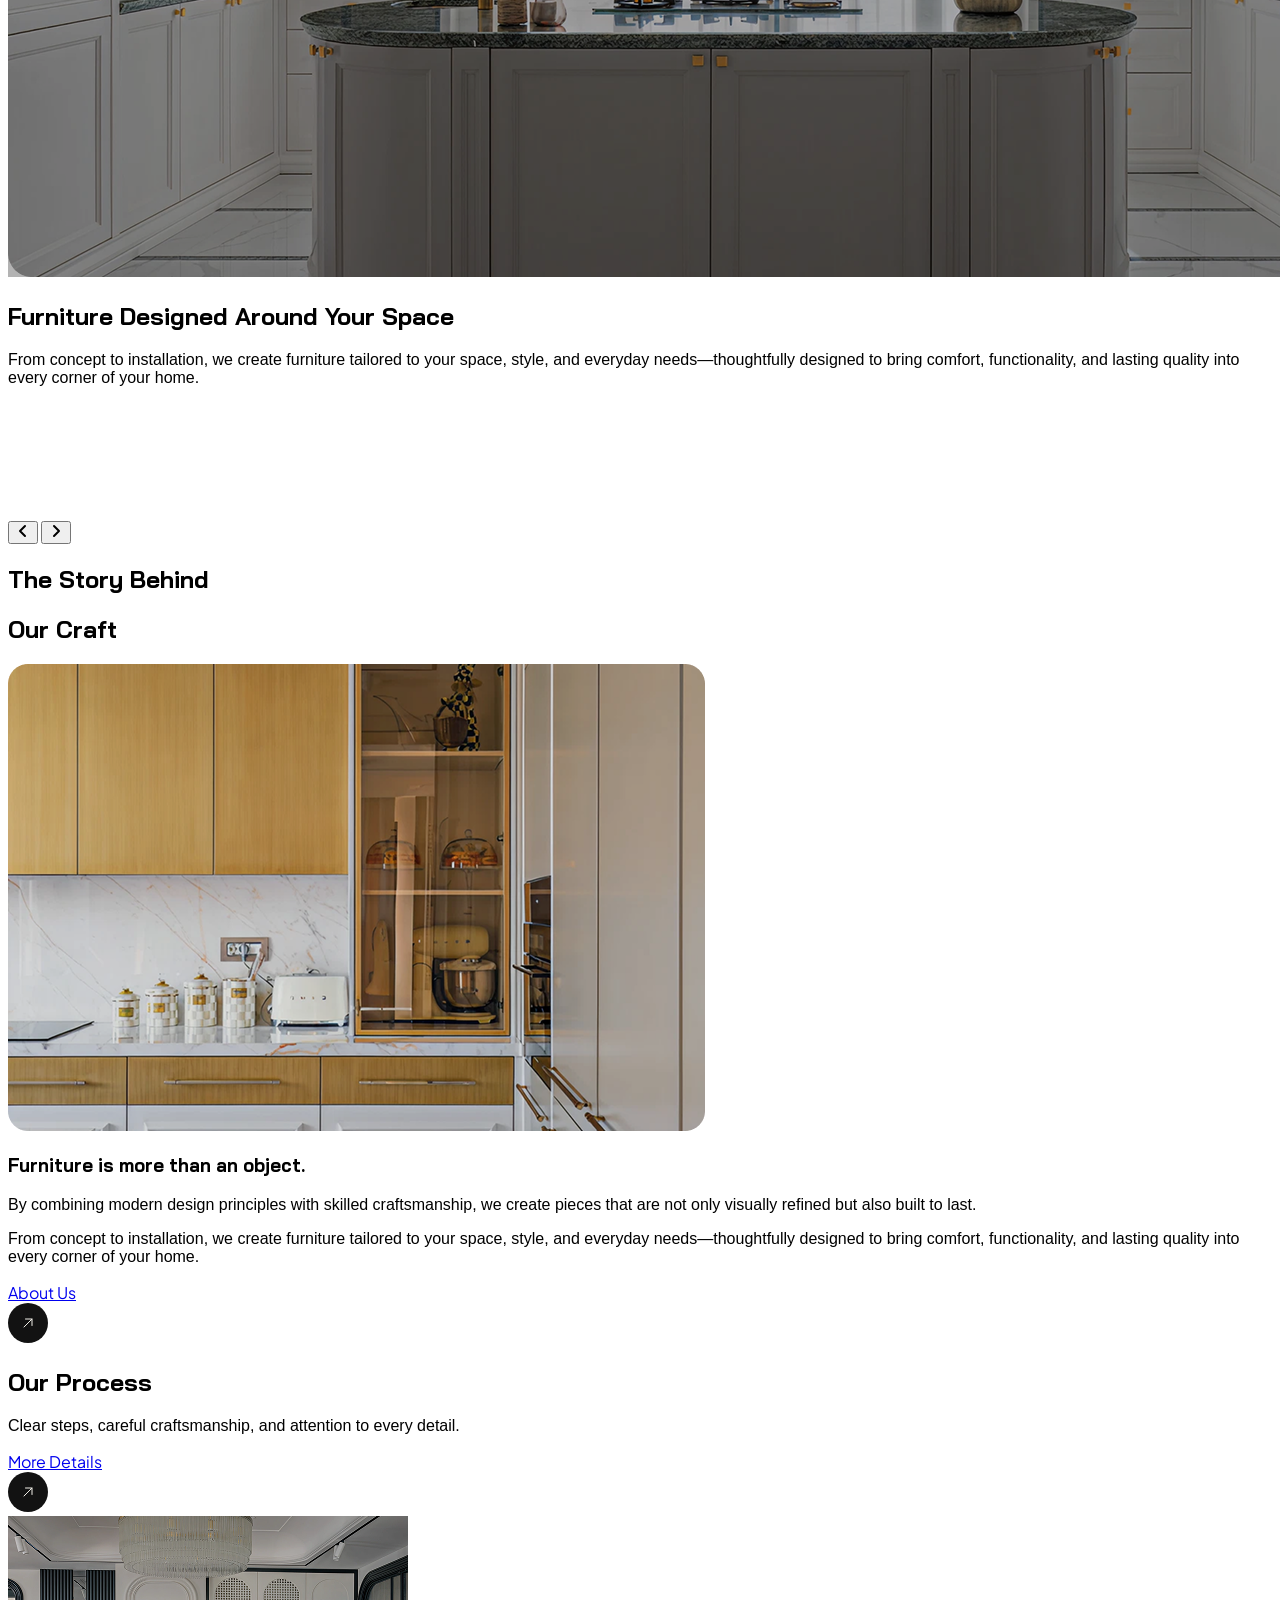
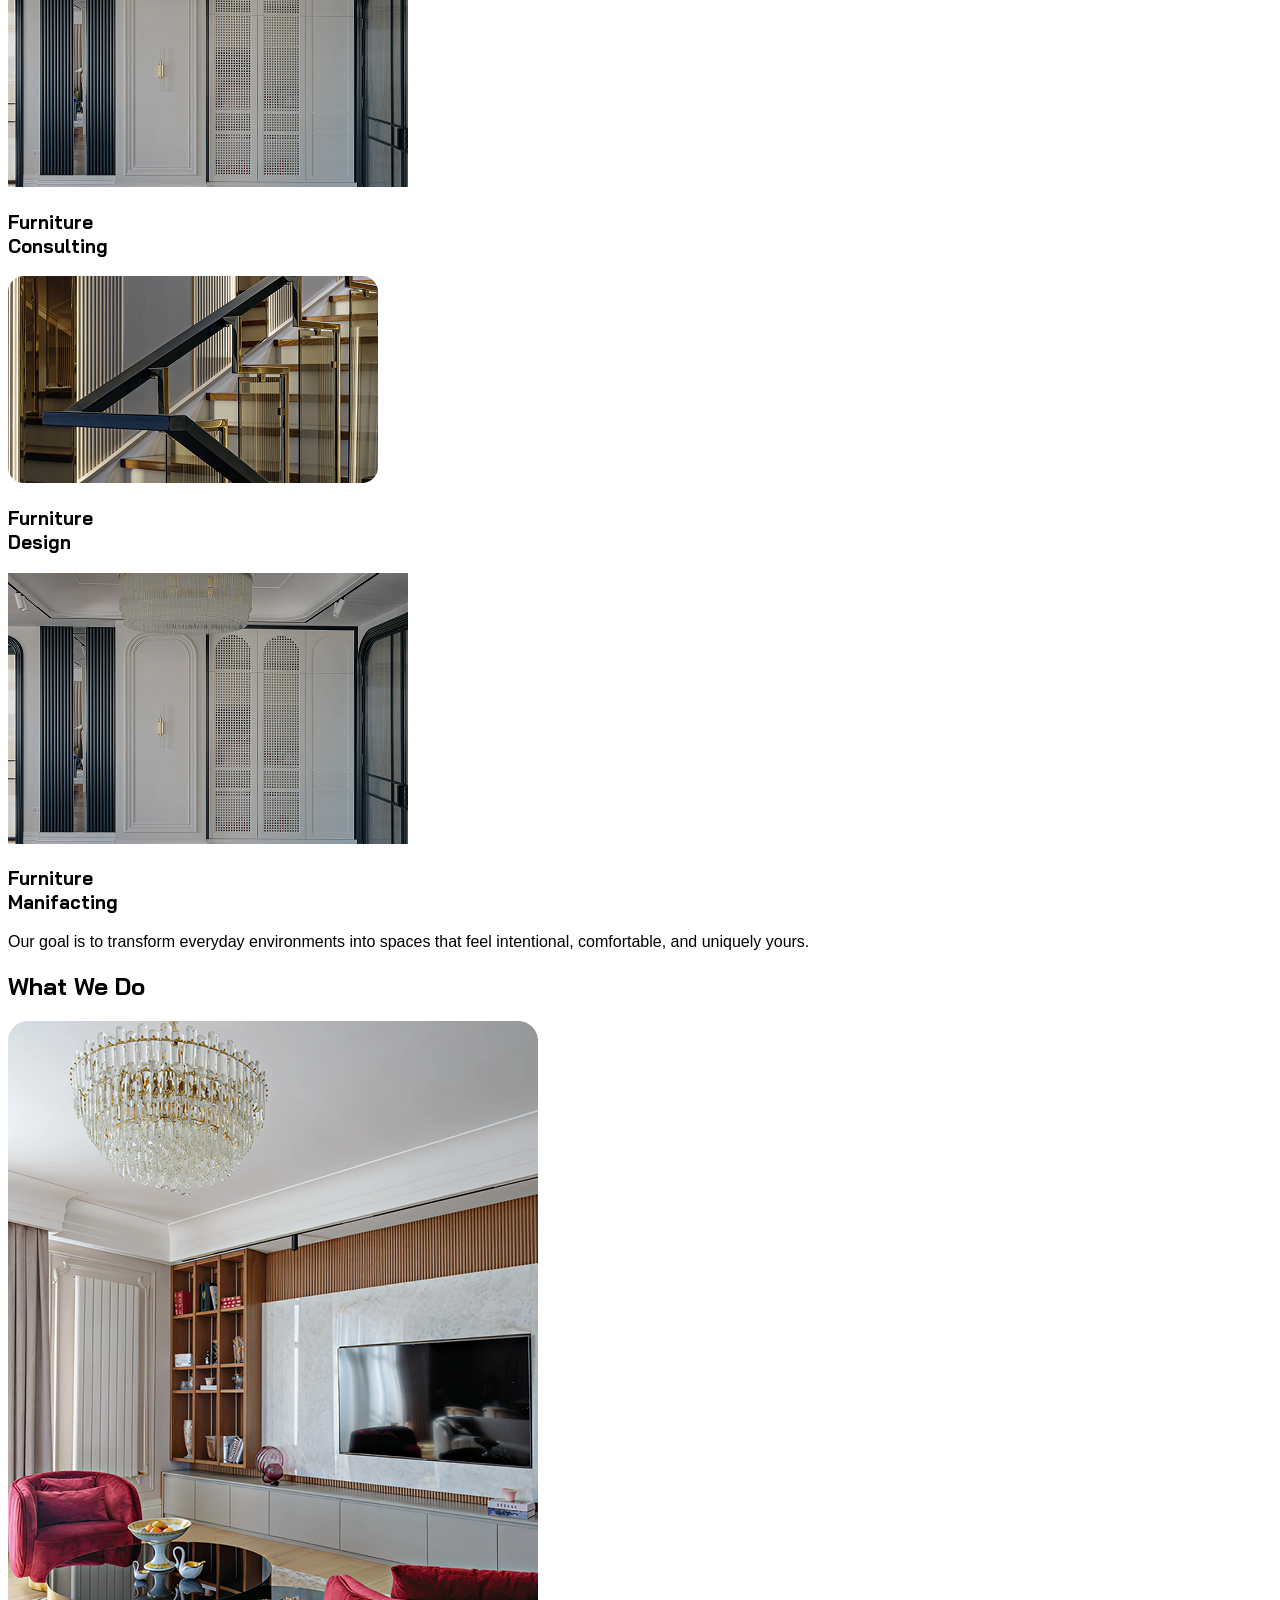
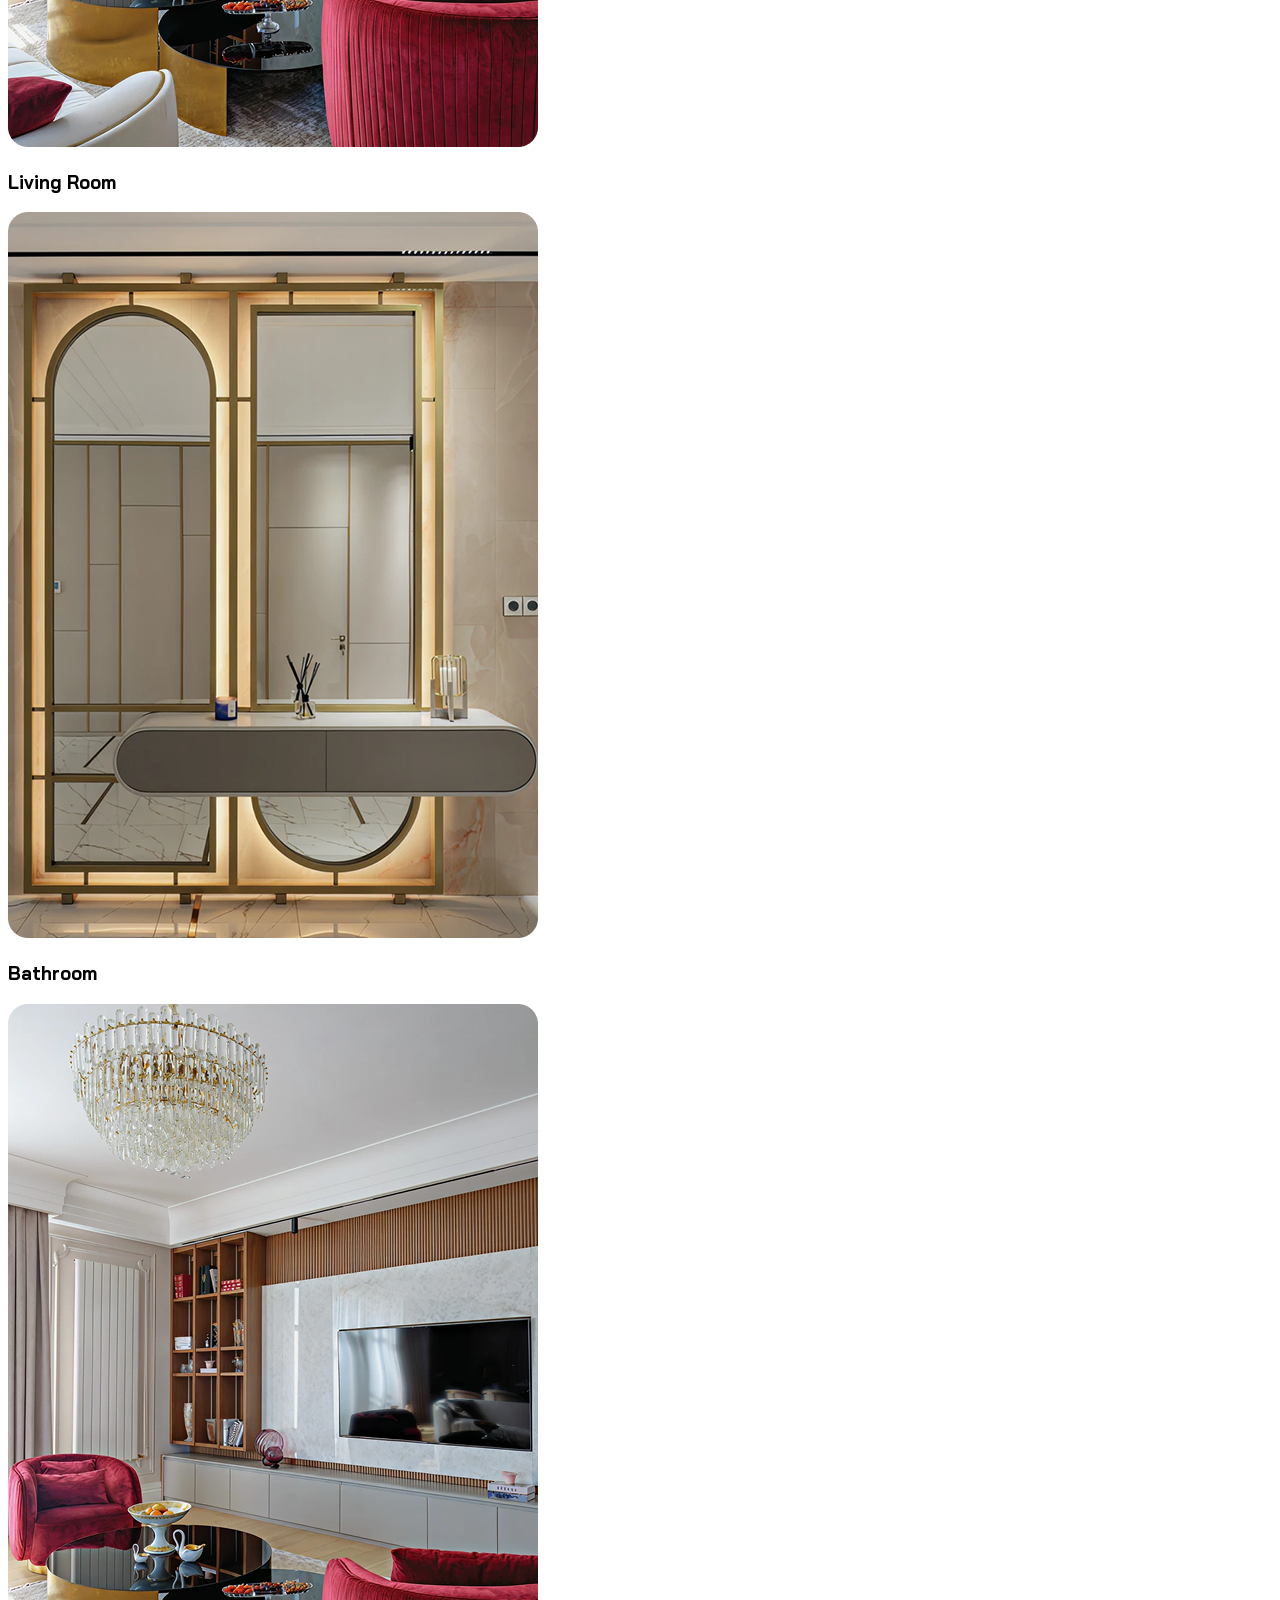
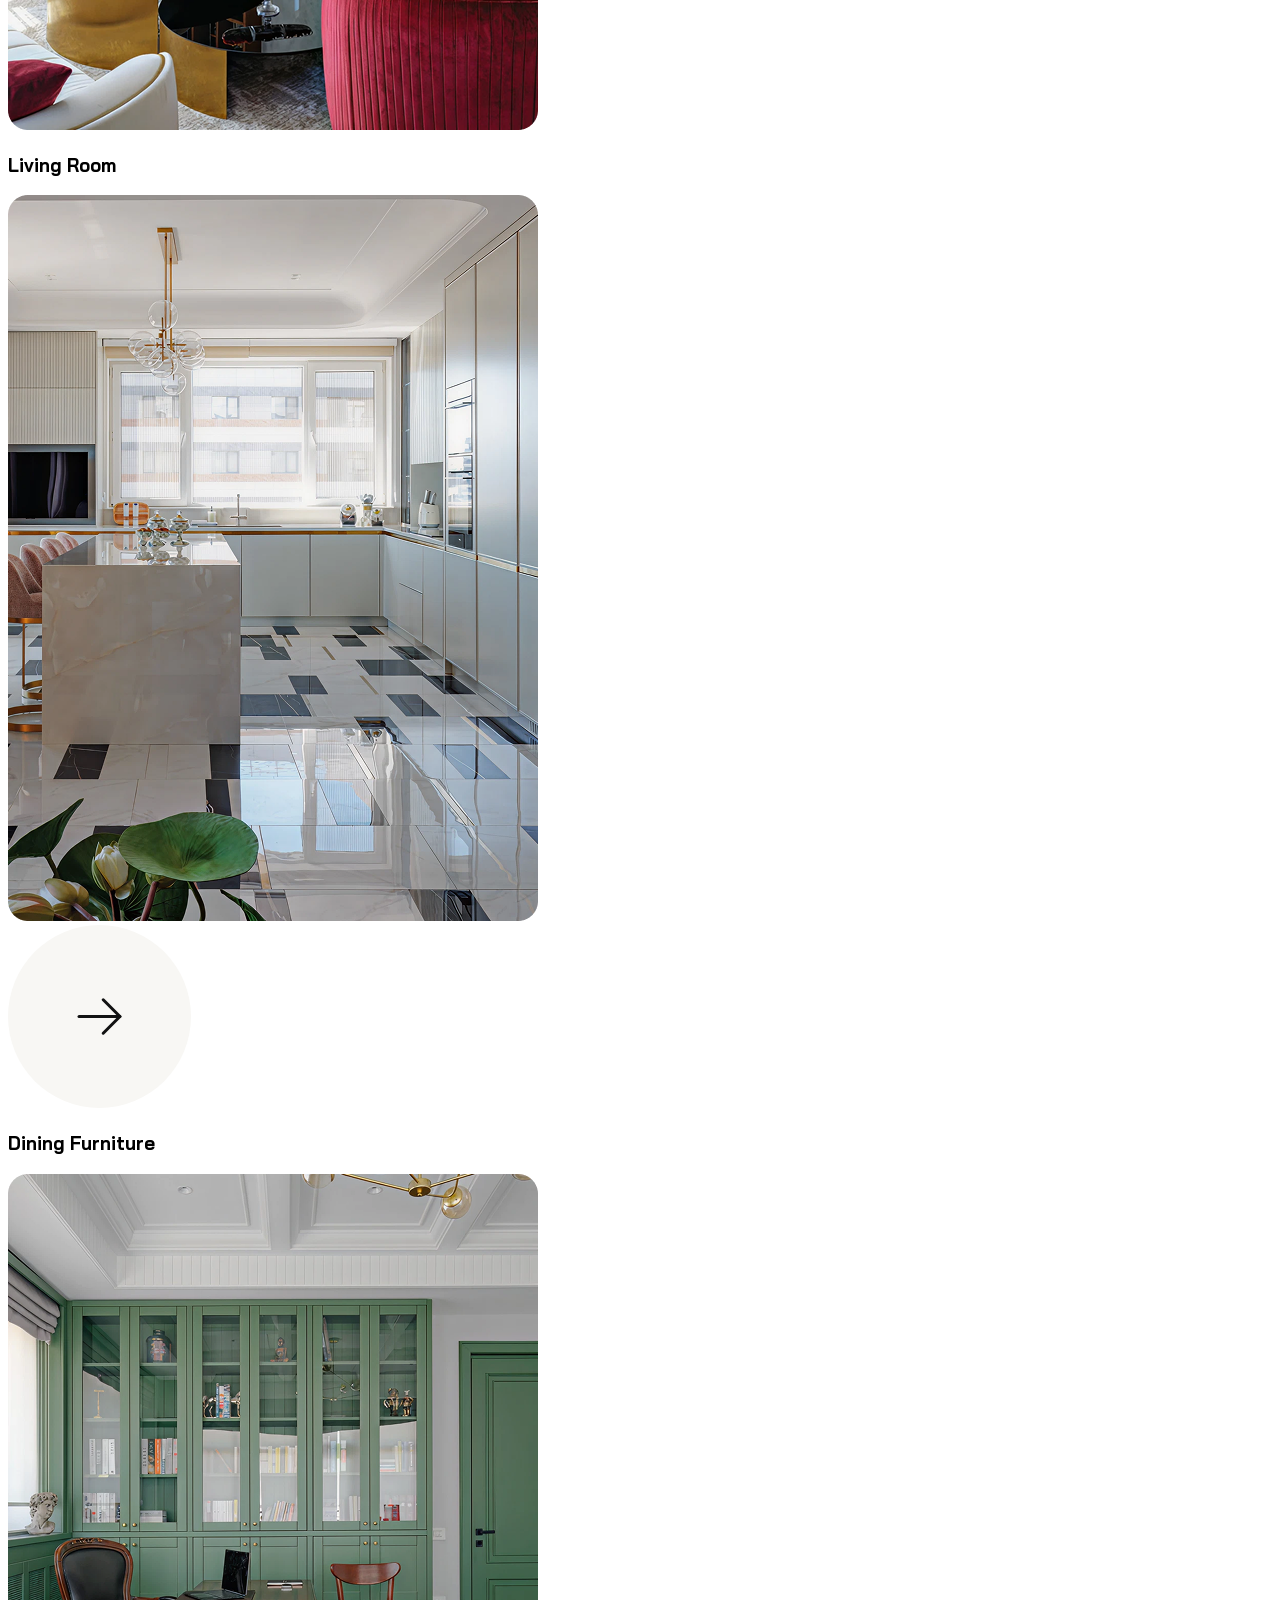
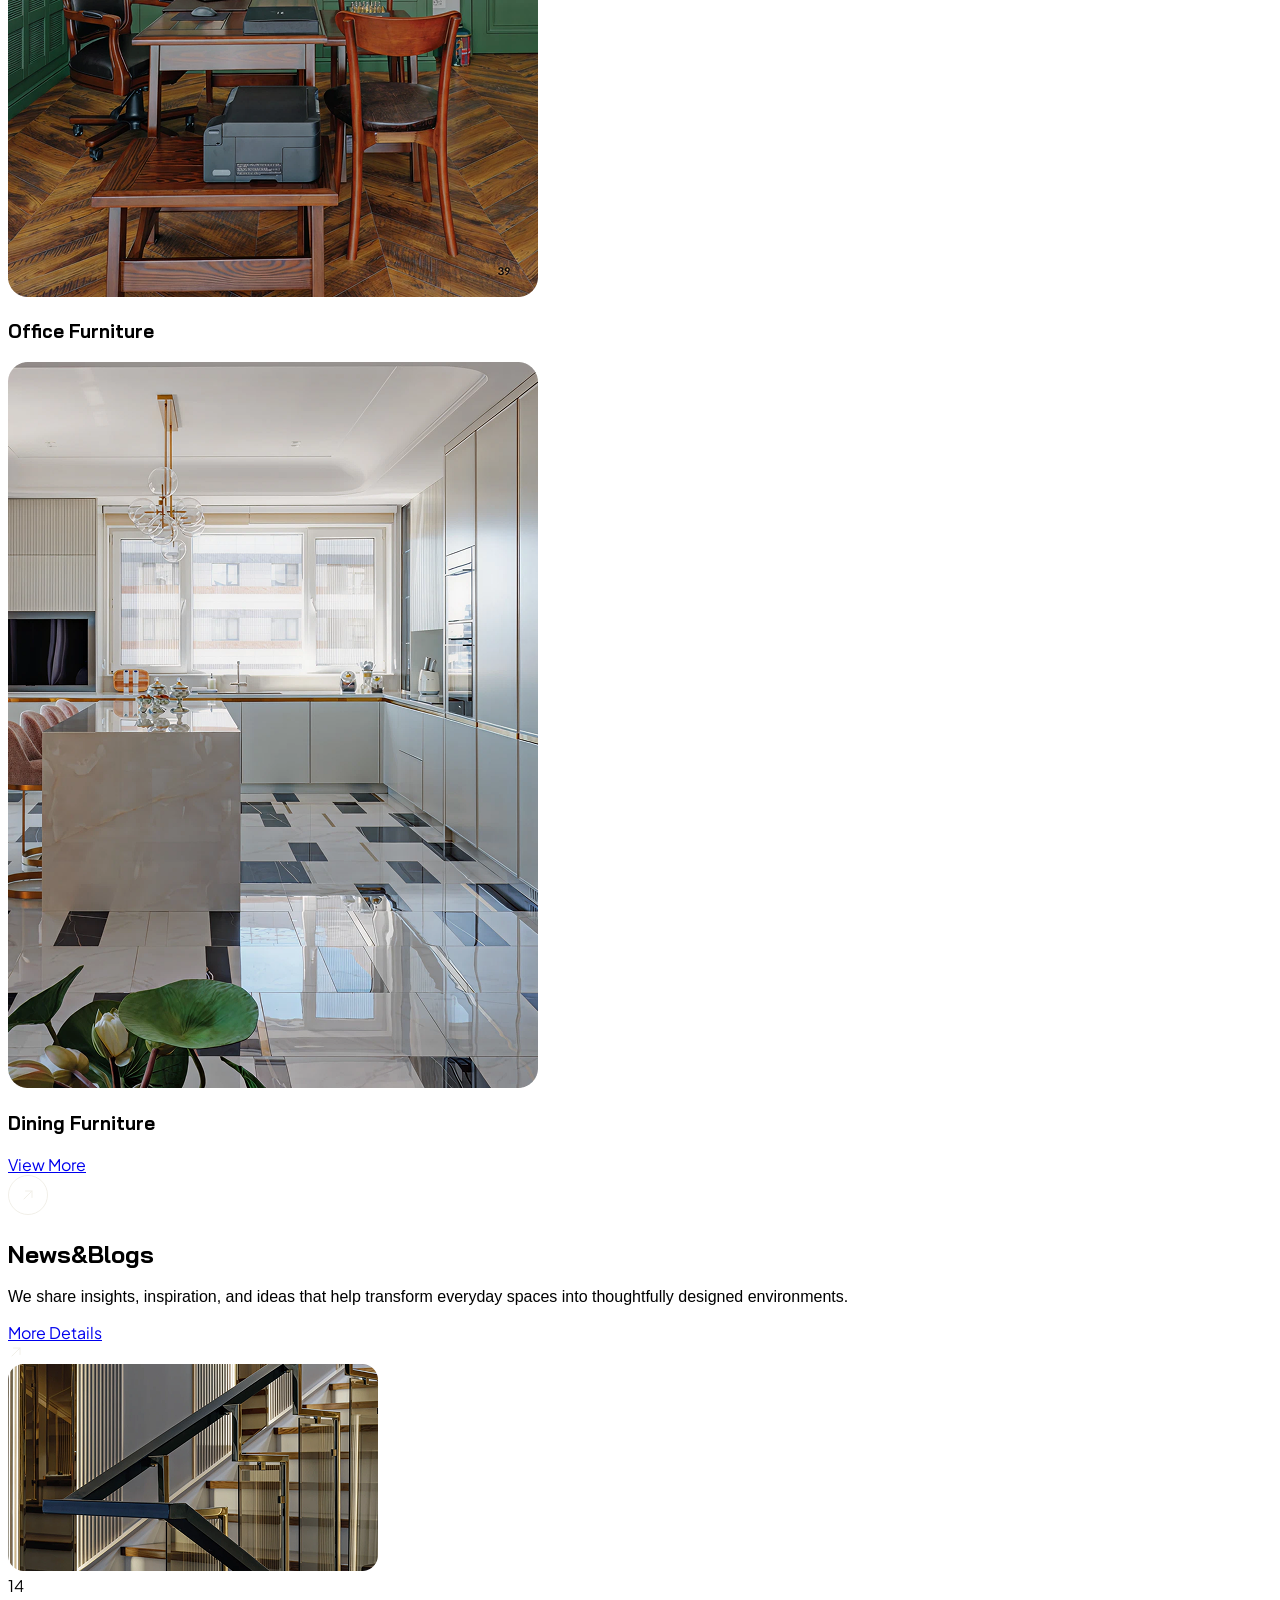
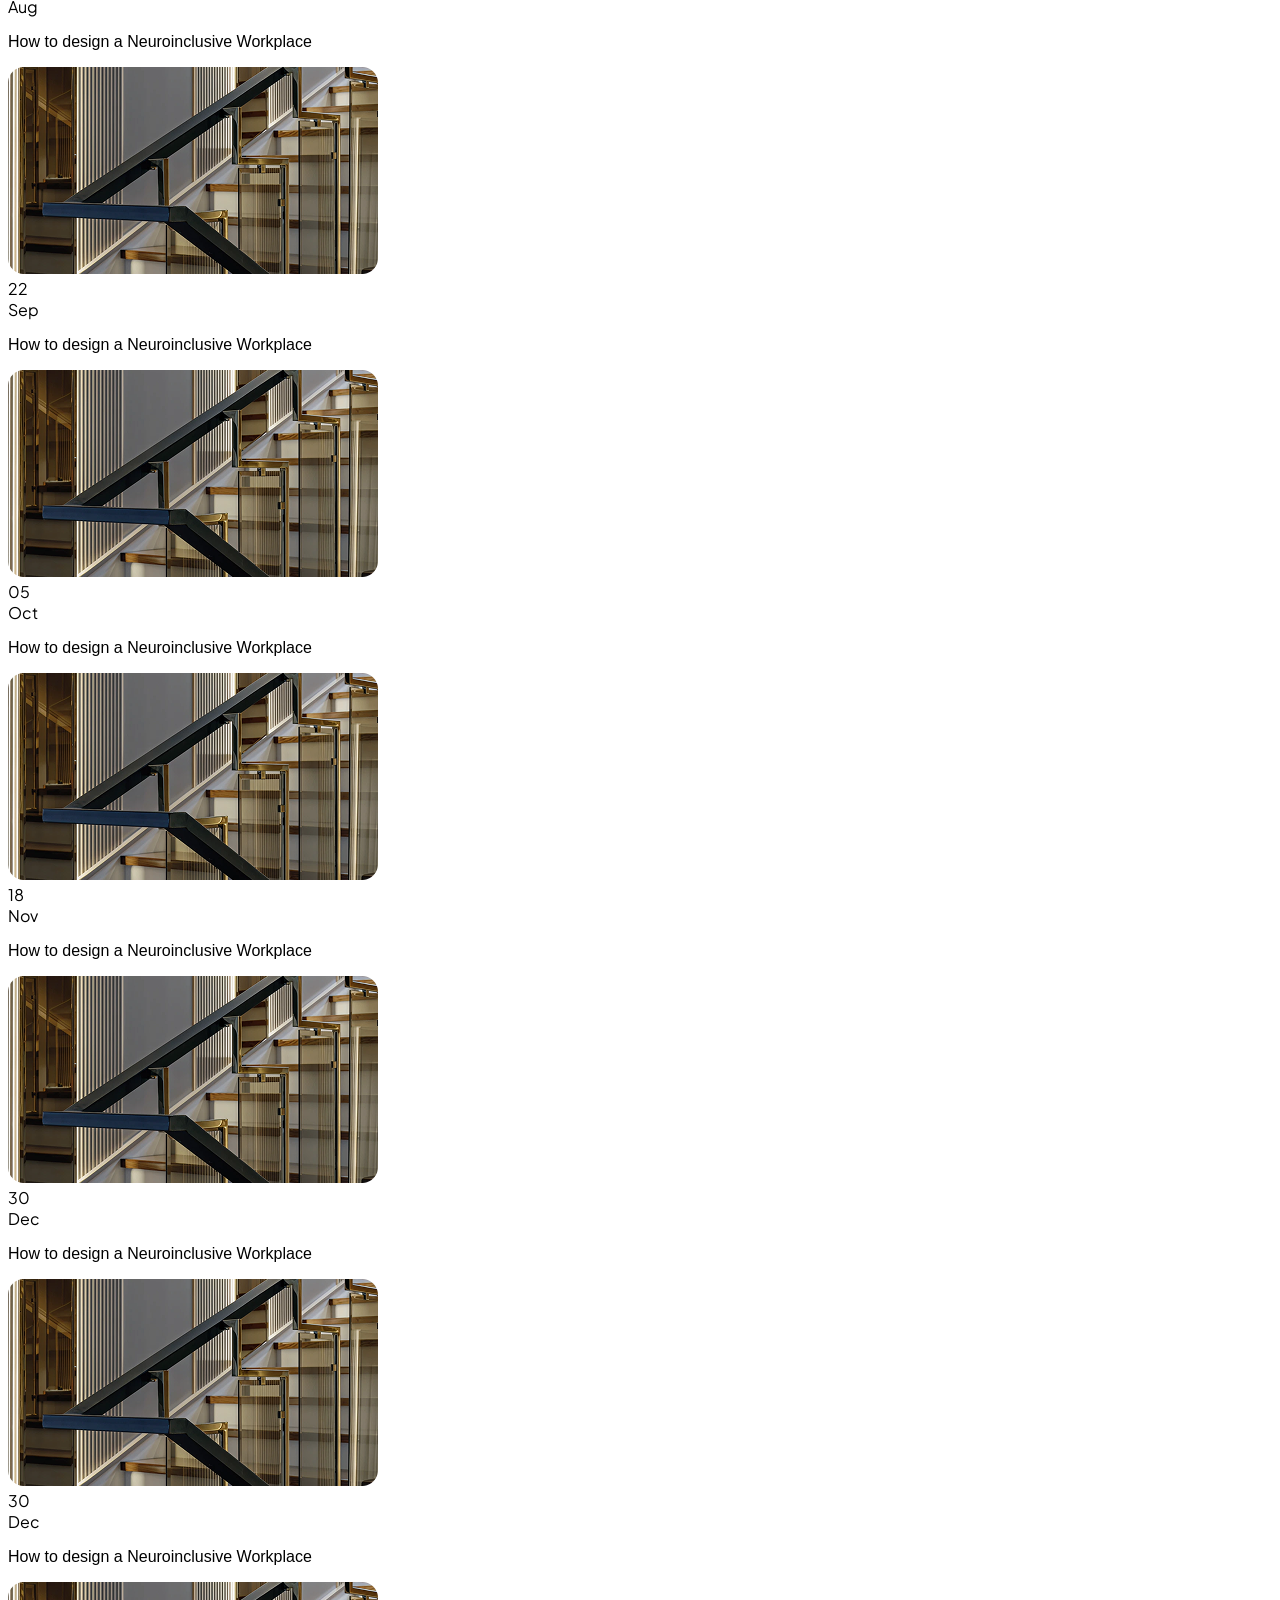
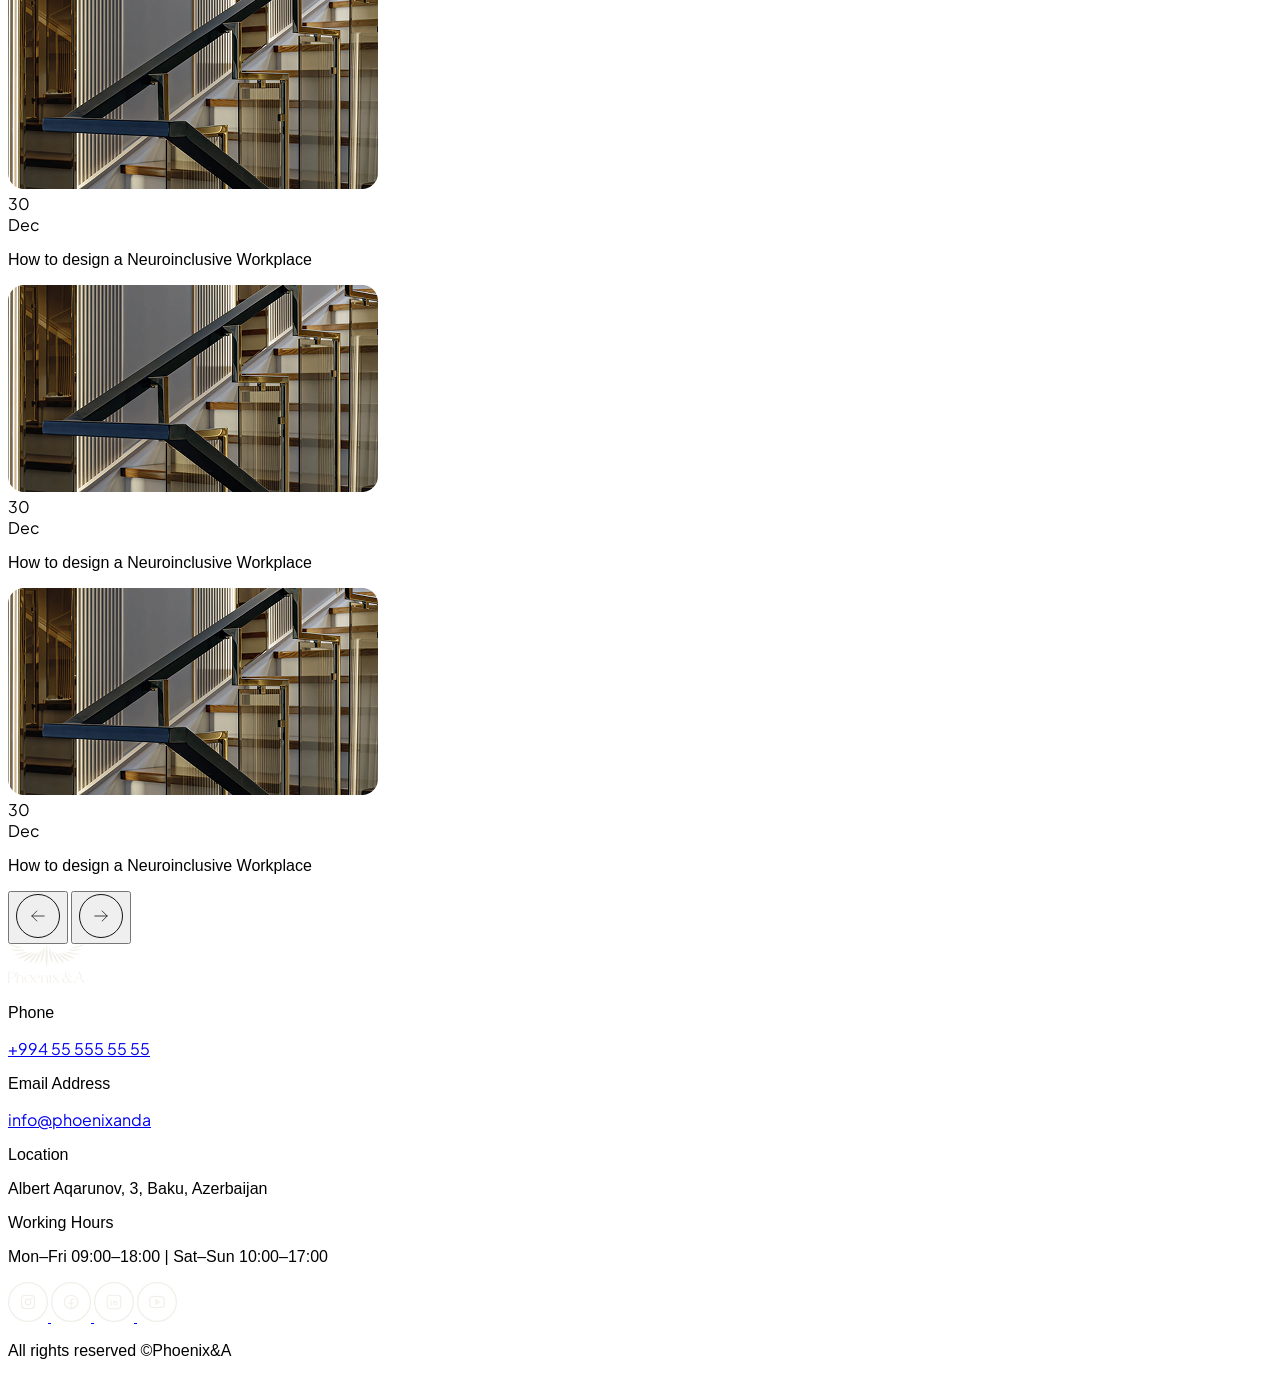
==== commit 7cbd9db1: "first" ====
--- a/index.html
+++ b/index.html
@@ -513,9 +513,11 @@
     <script src="https://cdn.jsdelivr.net/npm/swiper@12/swiper-bundle.min.js"></script>
     <script src="https://unpkg.com/aos@2.3.4/dist/aos.js"></script>
     <script src="https://unpkg.com/lenis@1.3.1/dist/lenis.min.js"></script>
+    <script src="./docs/javascript/home.js"></script>
     <script src="./docs/javascript/global.js"></script>
     <script src="./docs/javascript/Navbar.js"></script>
     <script src="./docs/javascript/Footer.js"></script>
+    
 </body>
 
 </html>
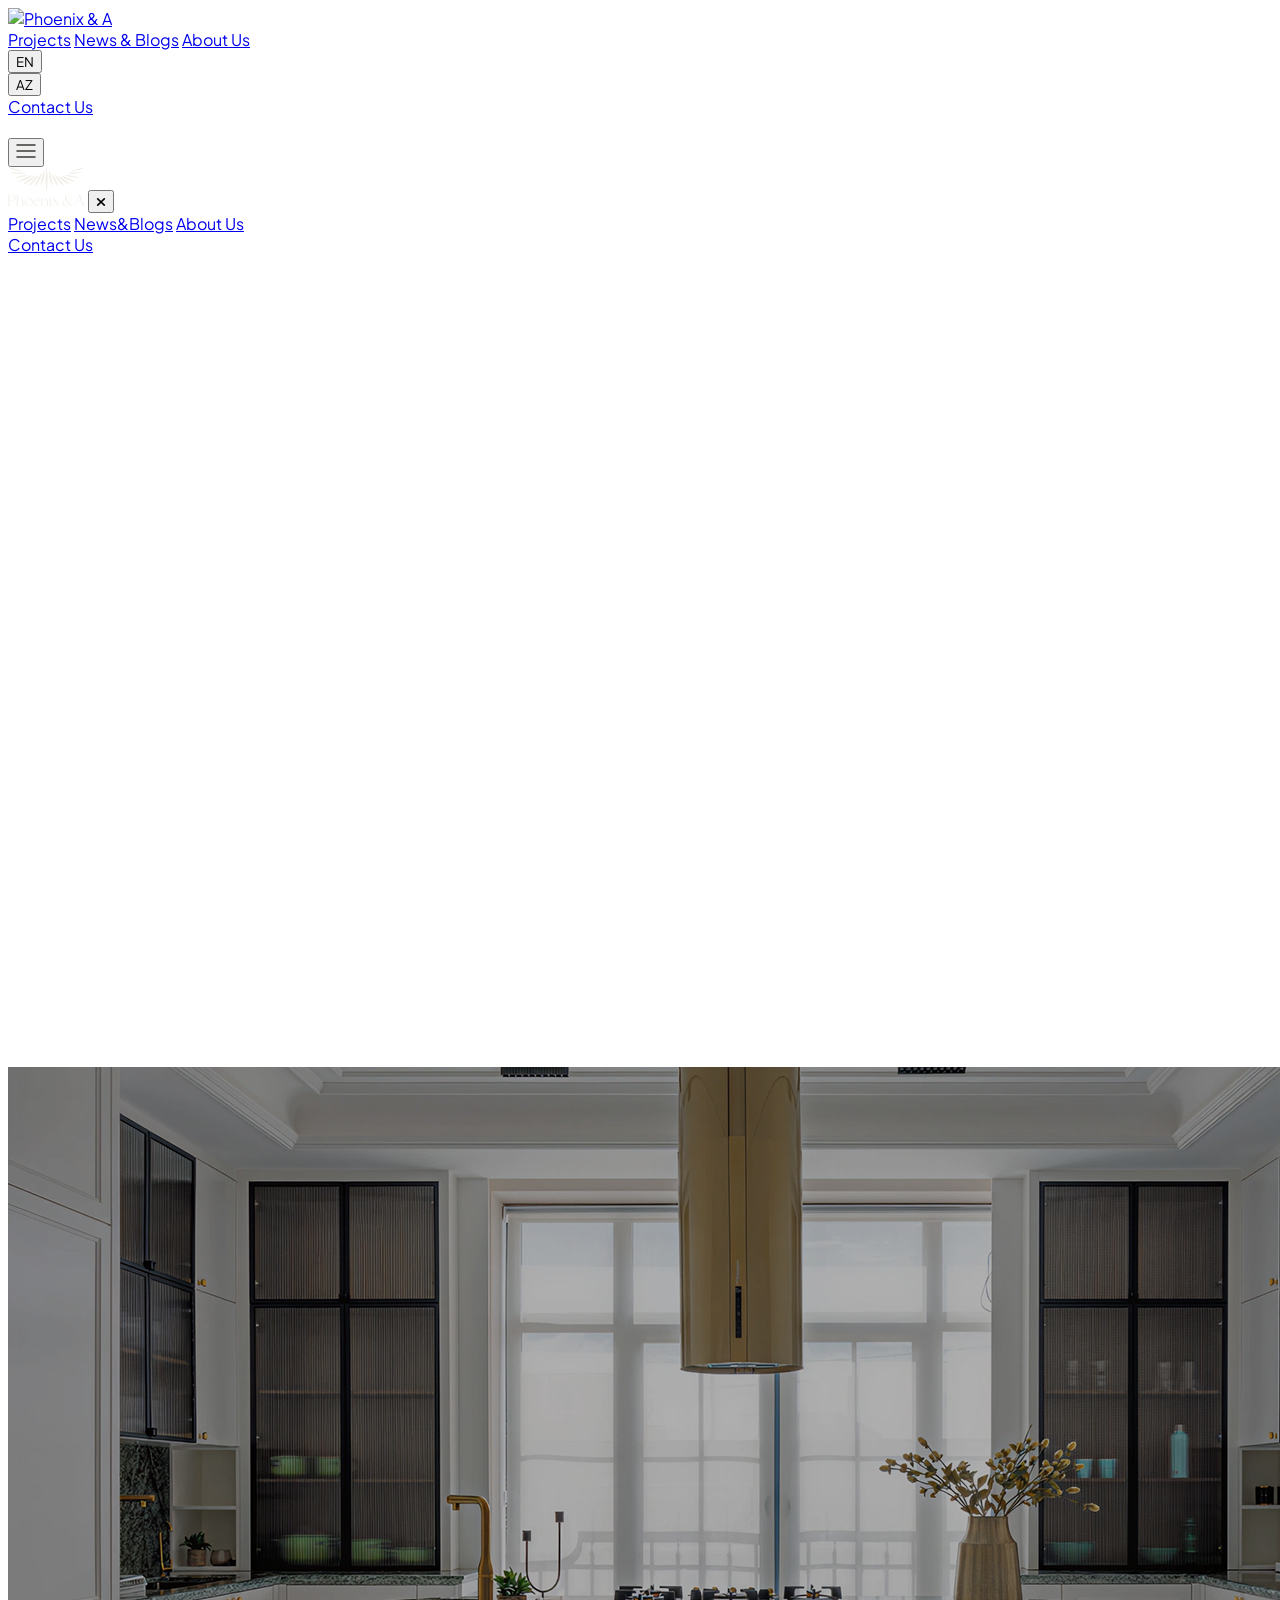
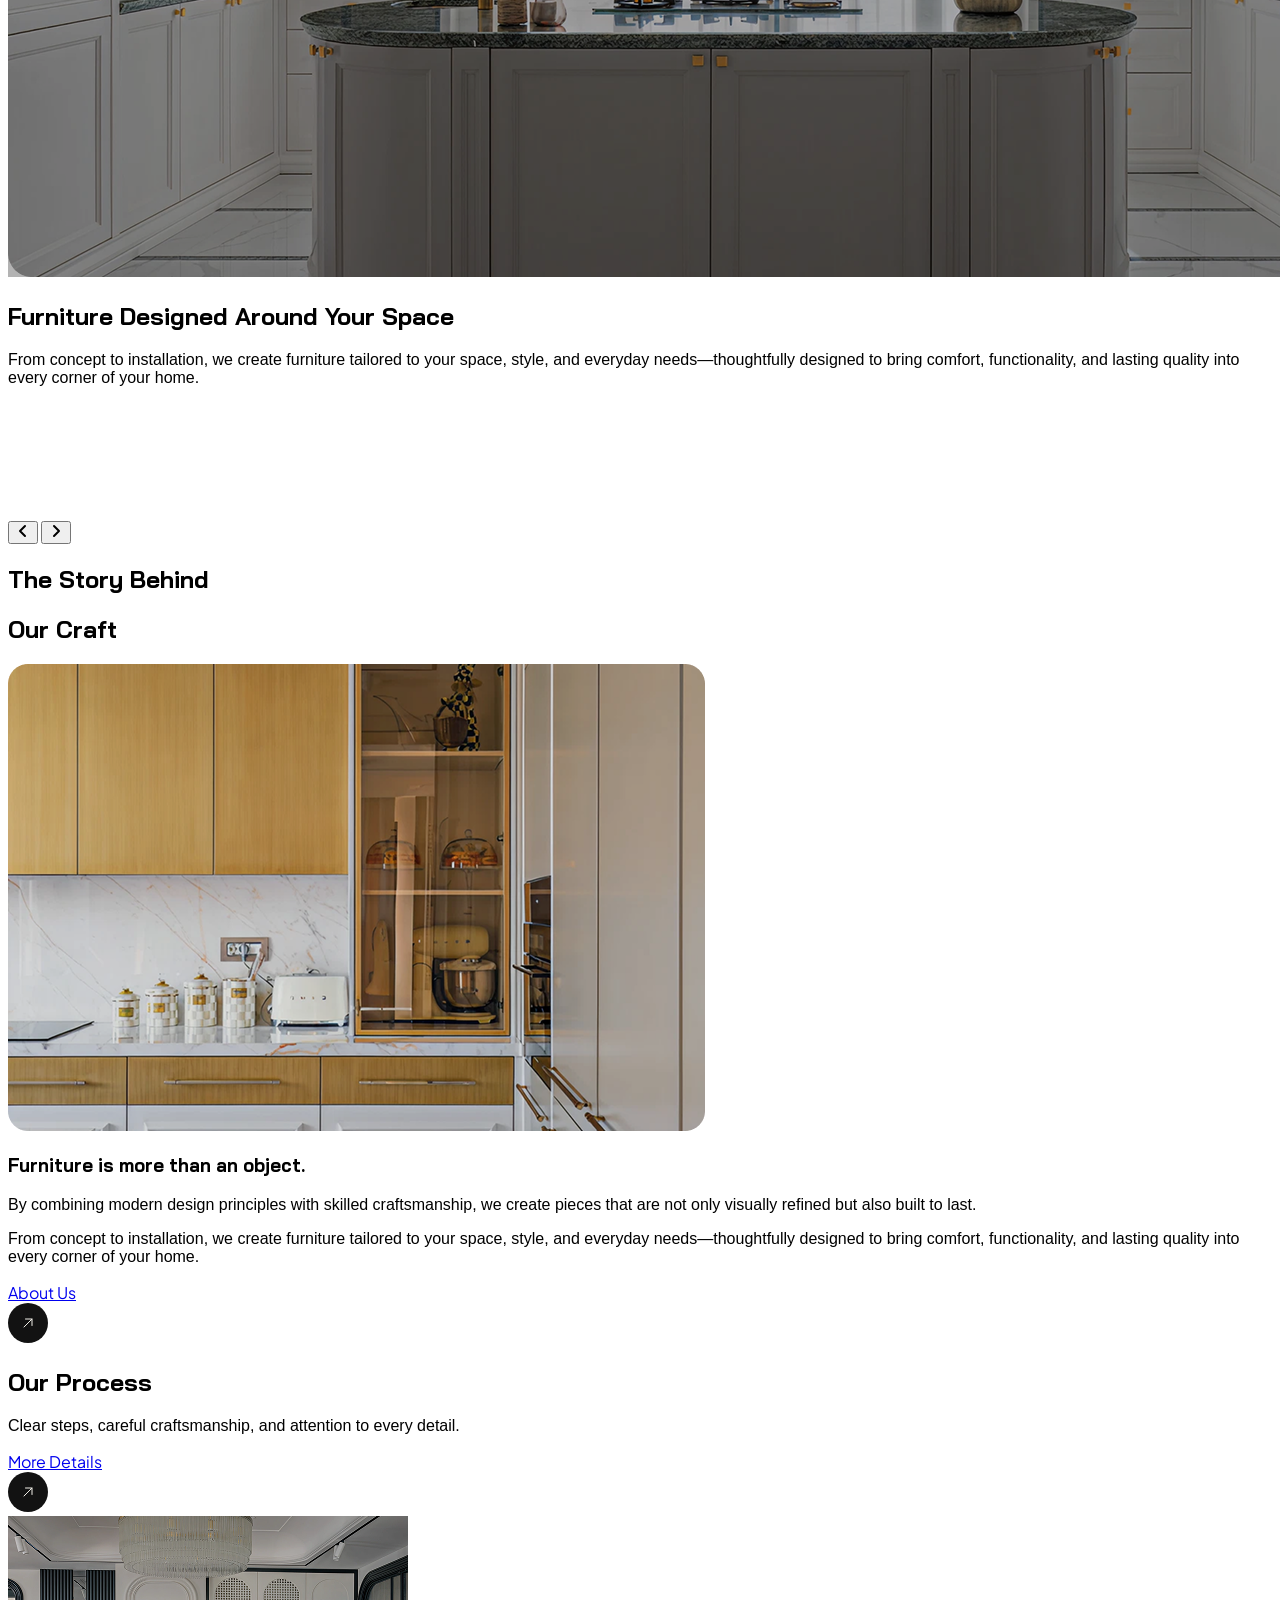
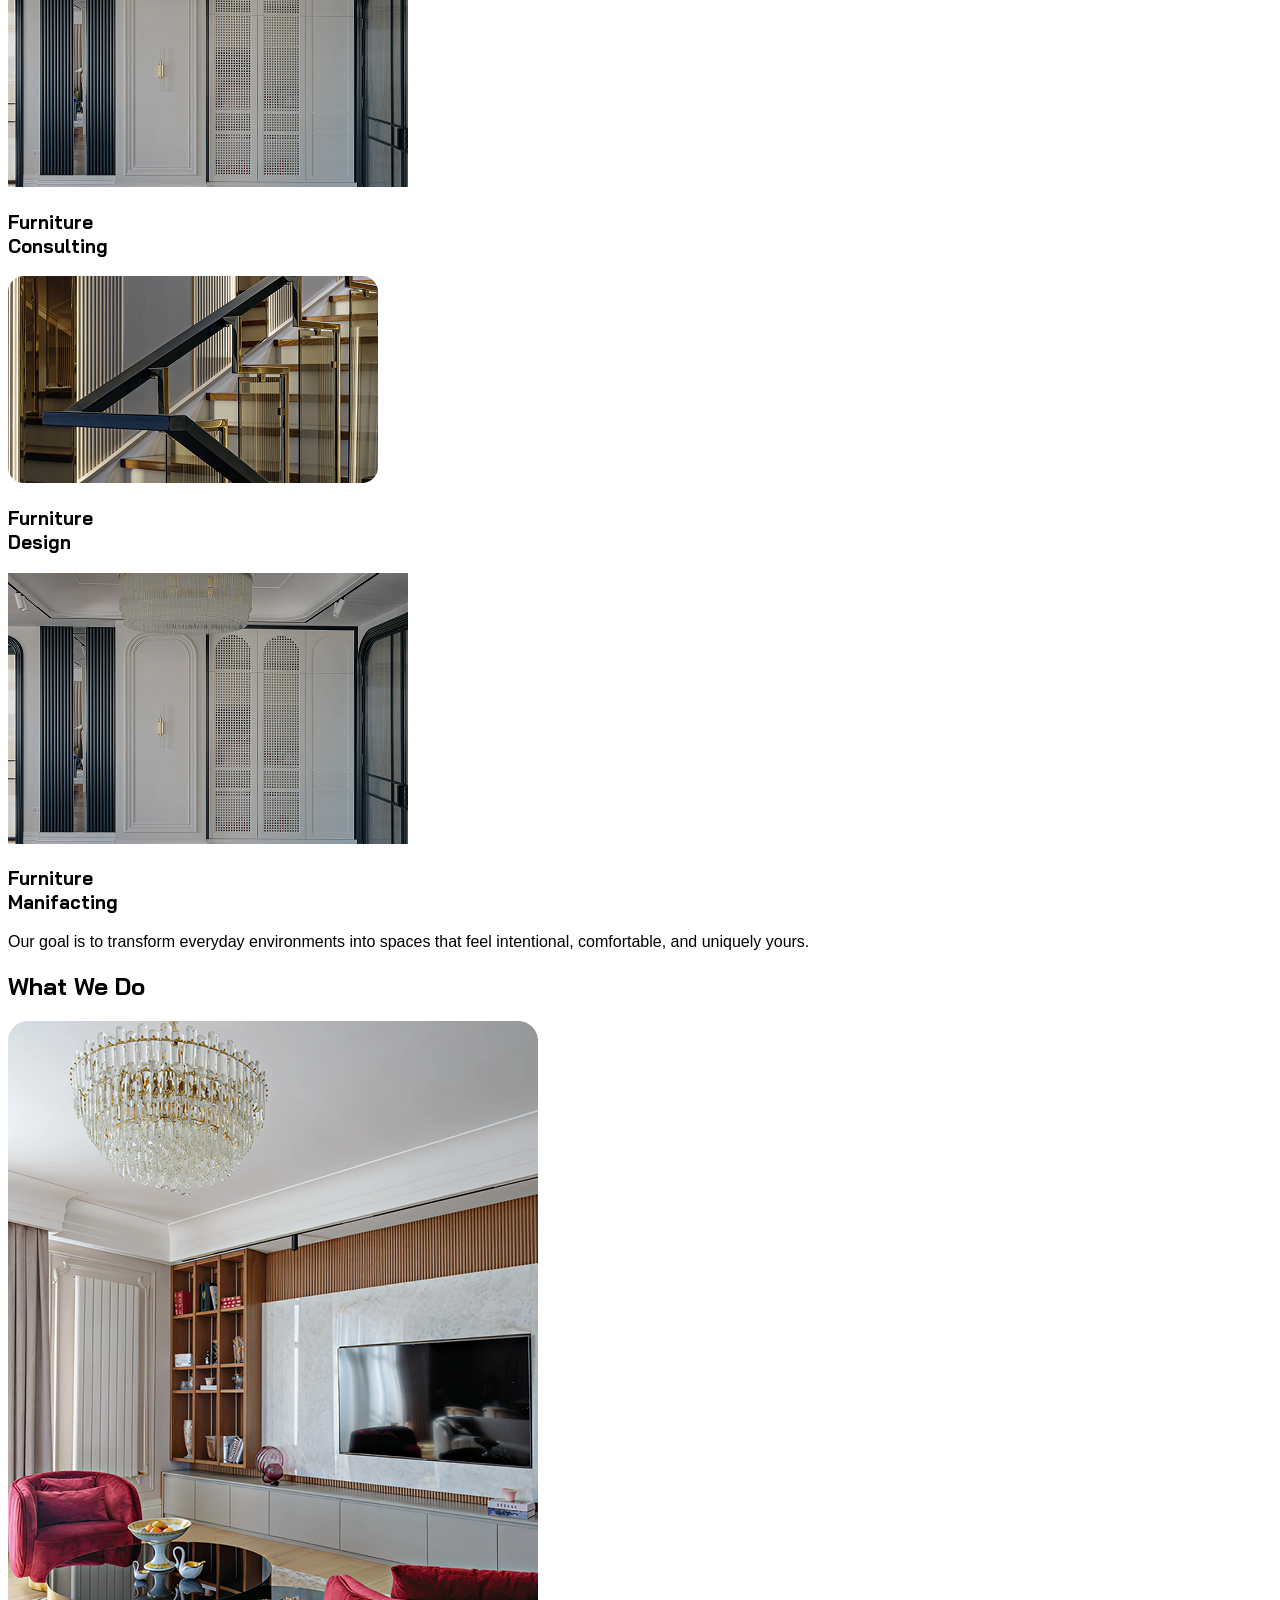
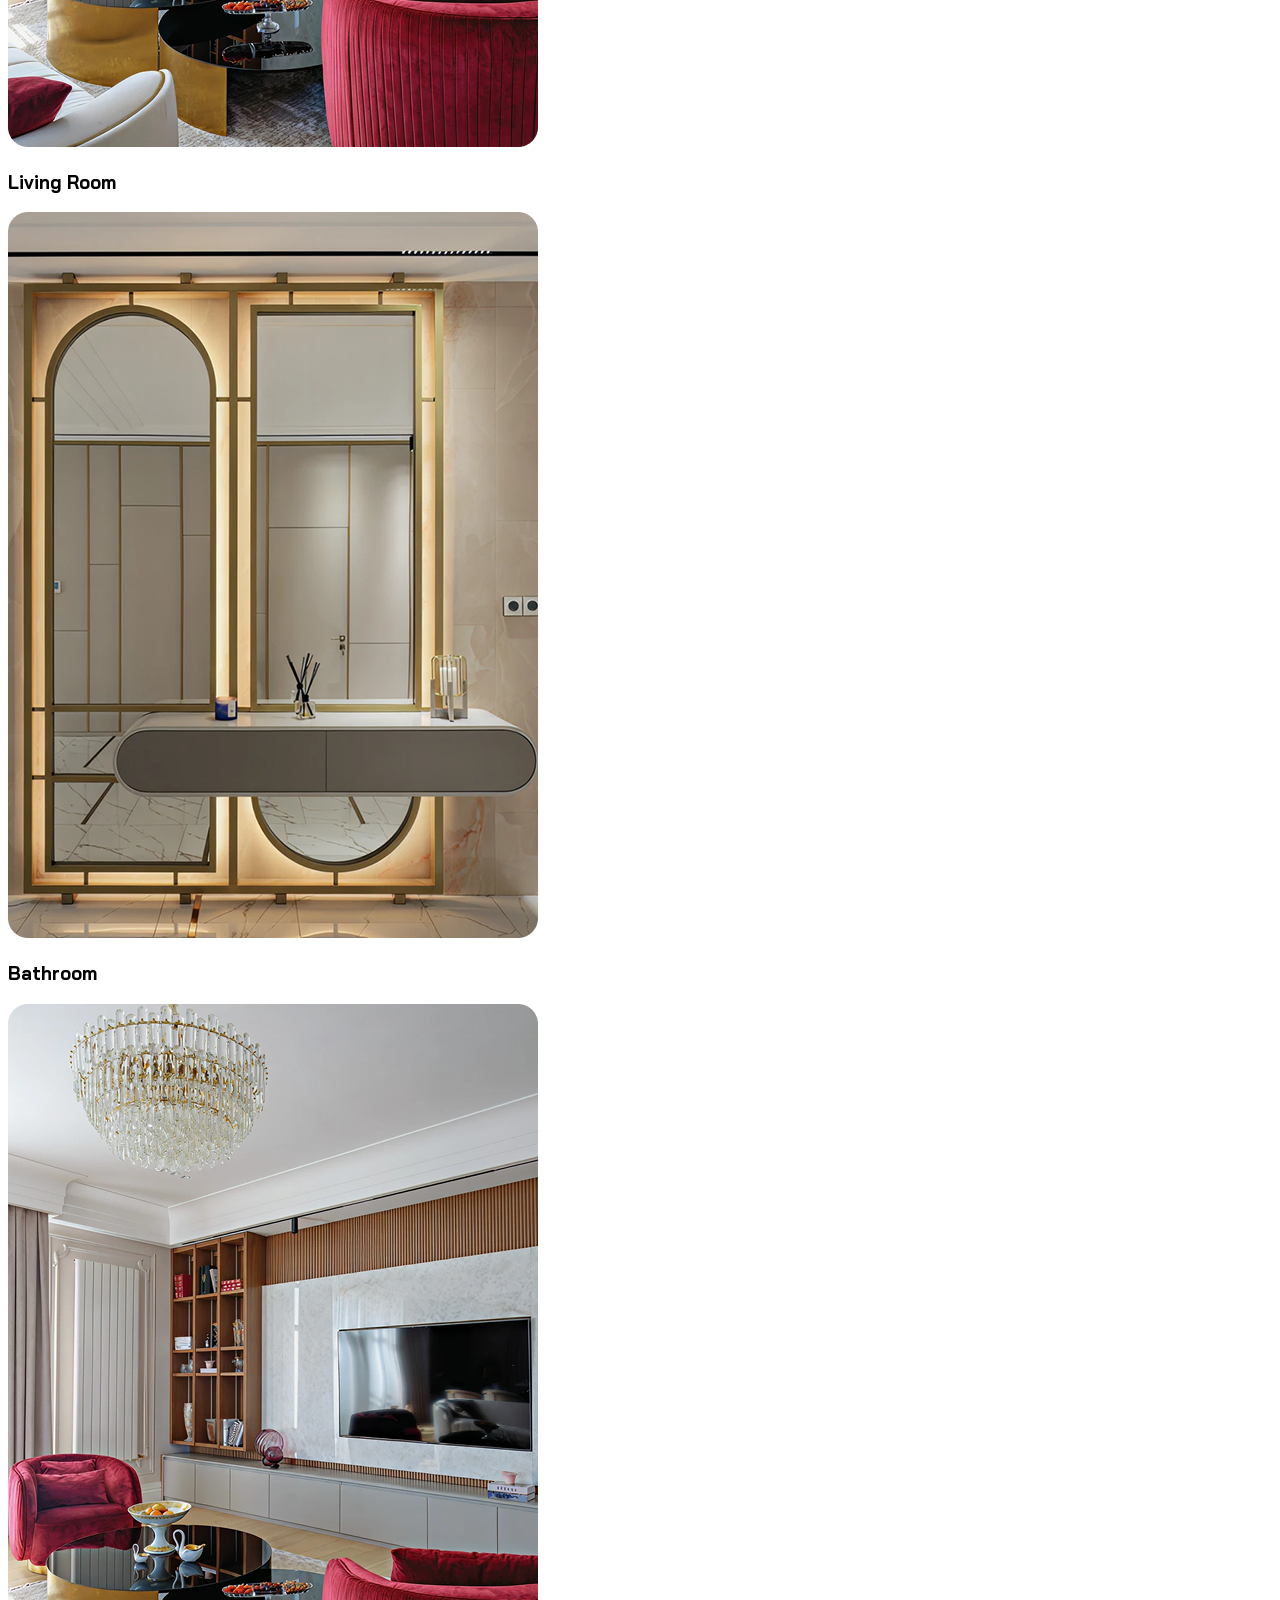
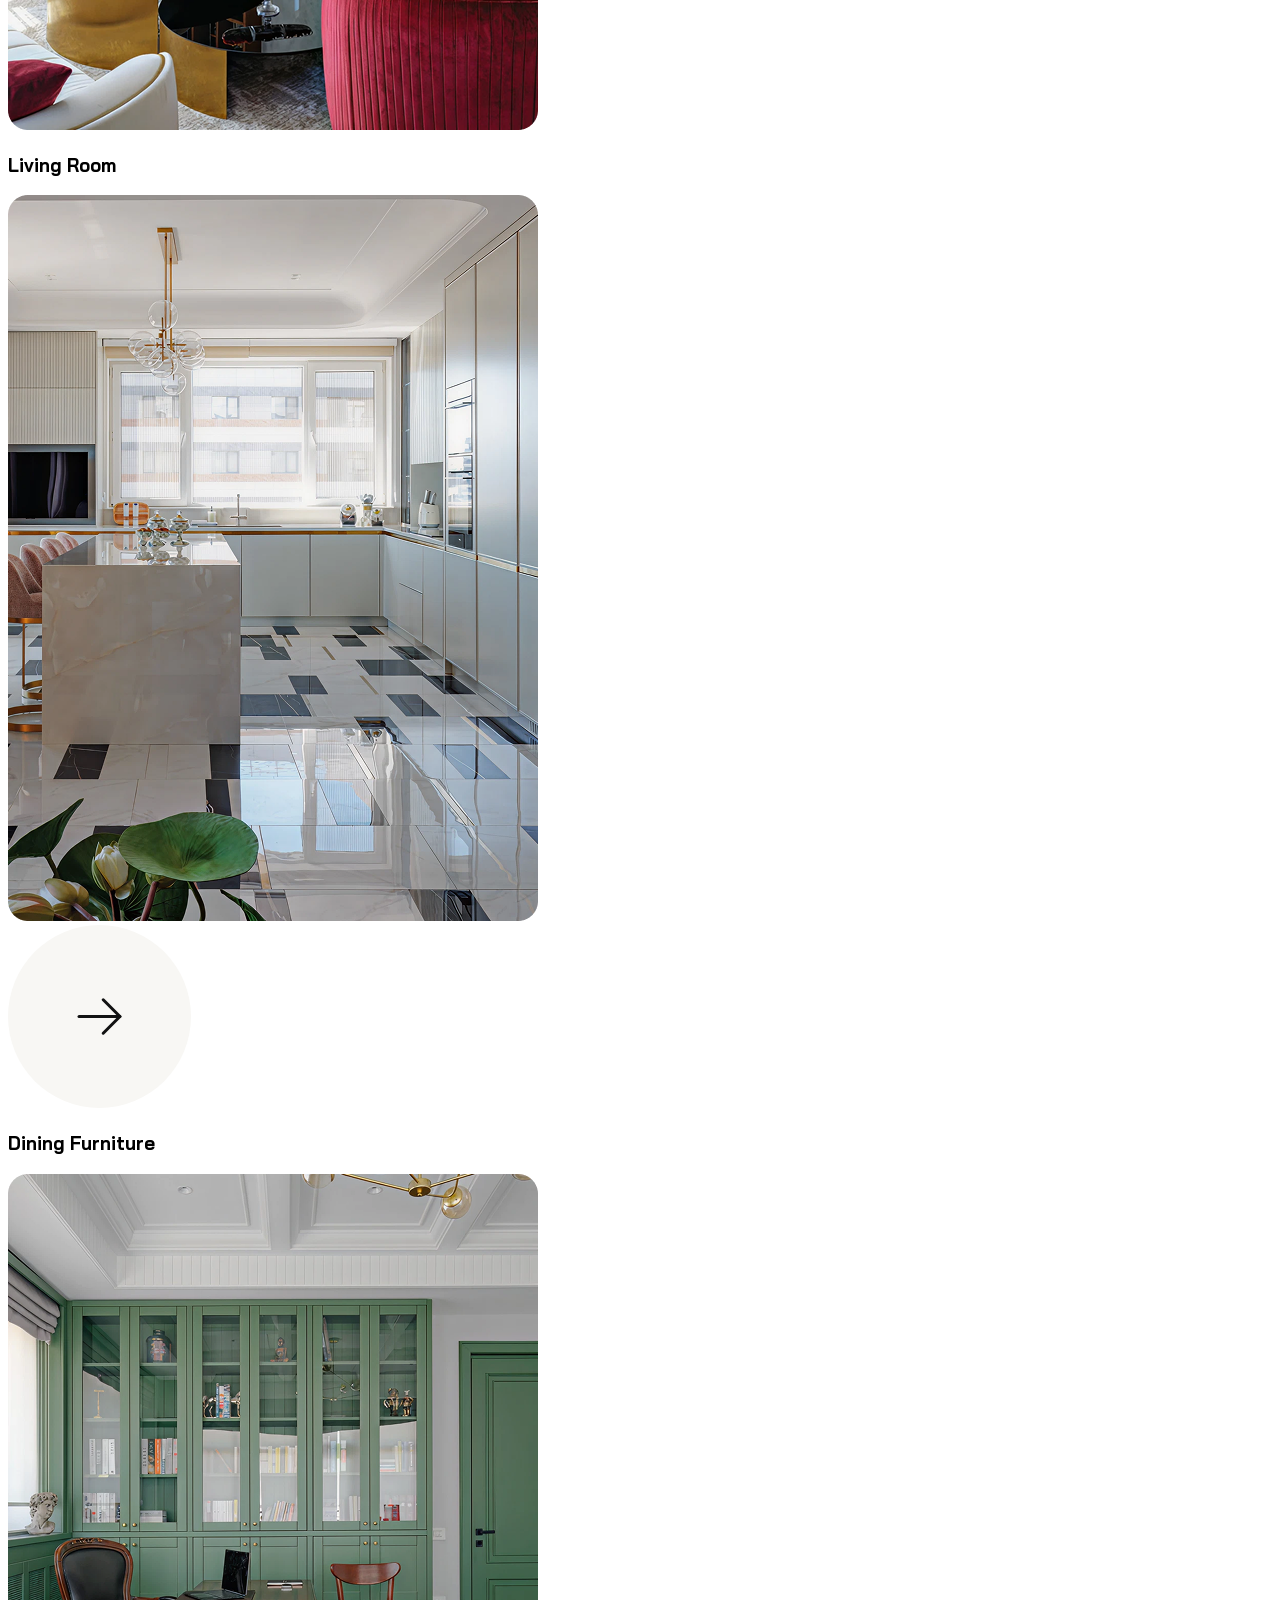
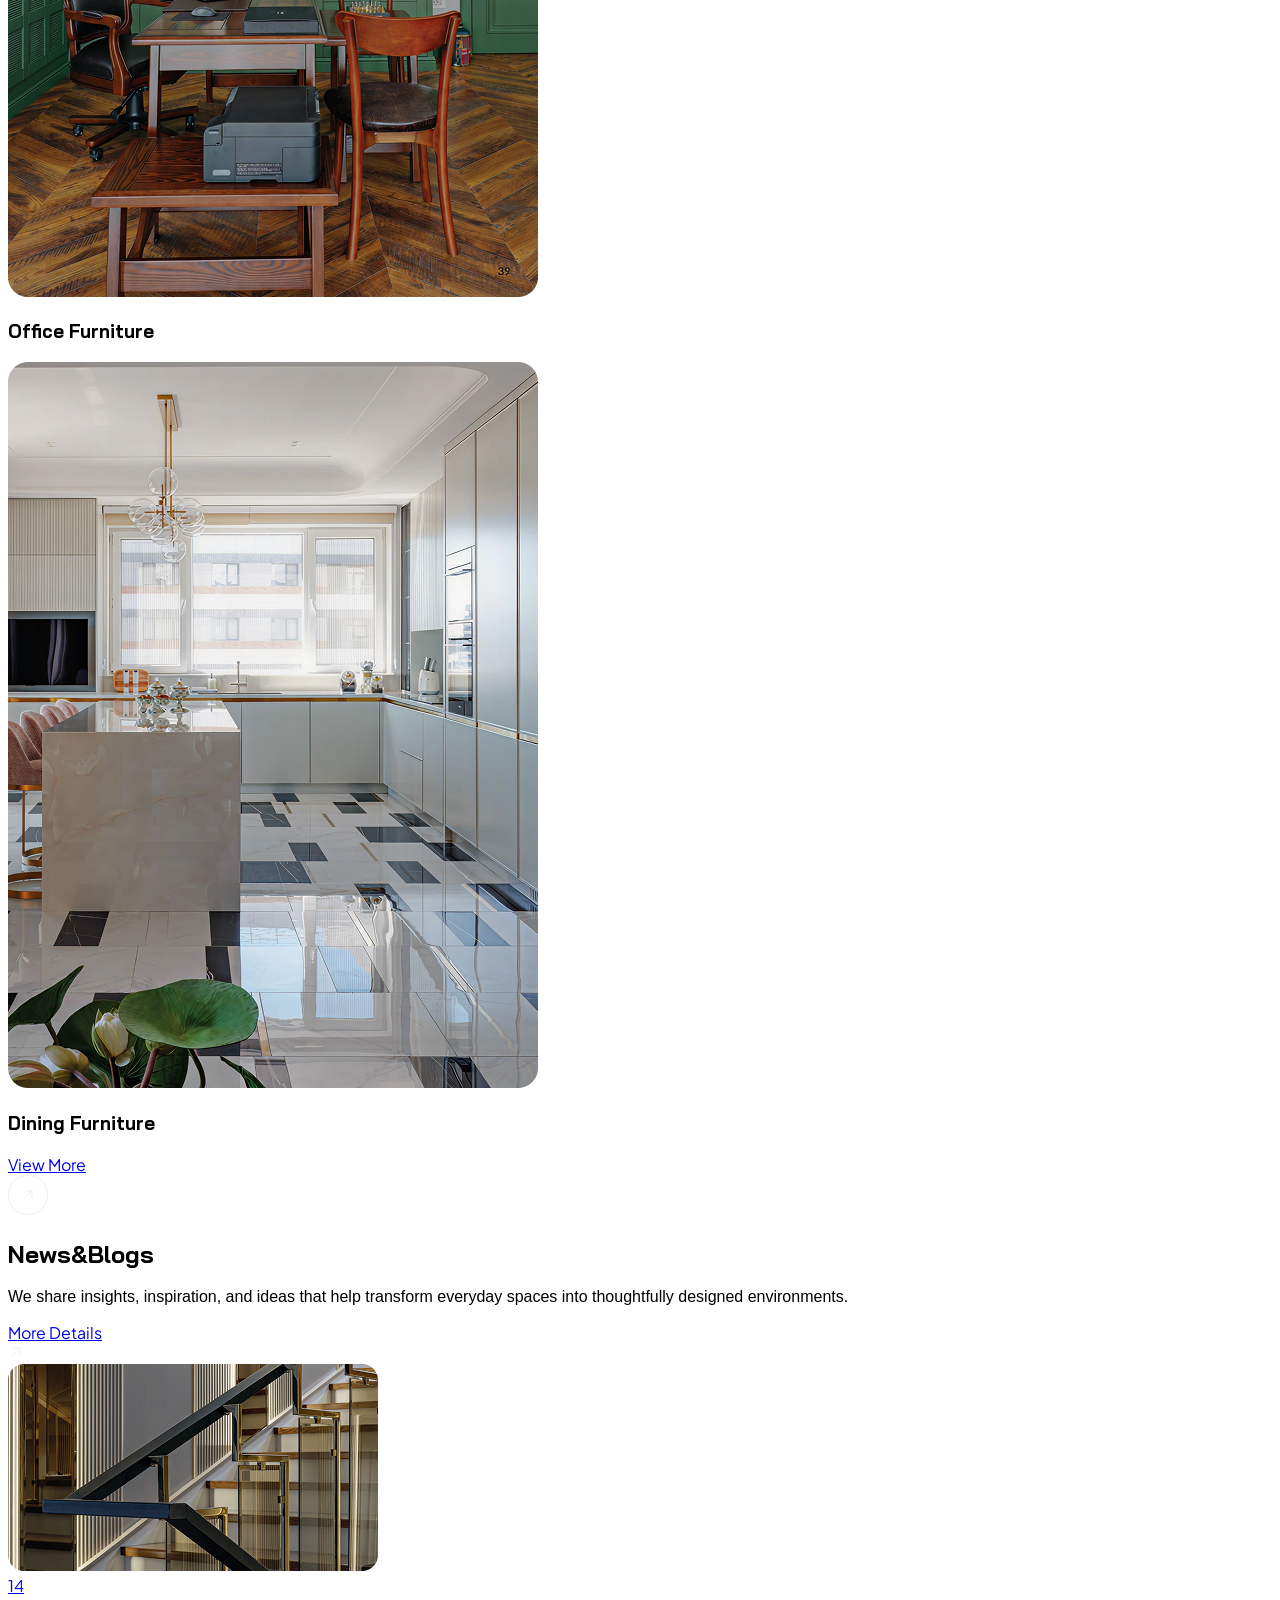
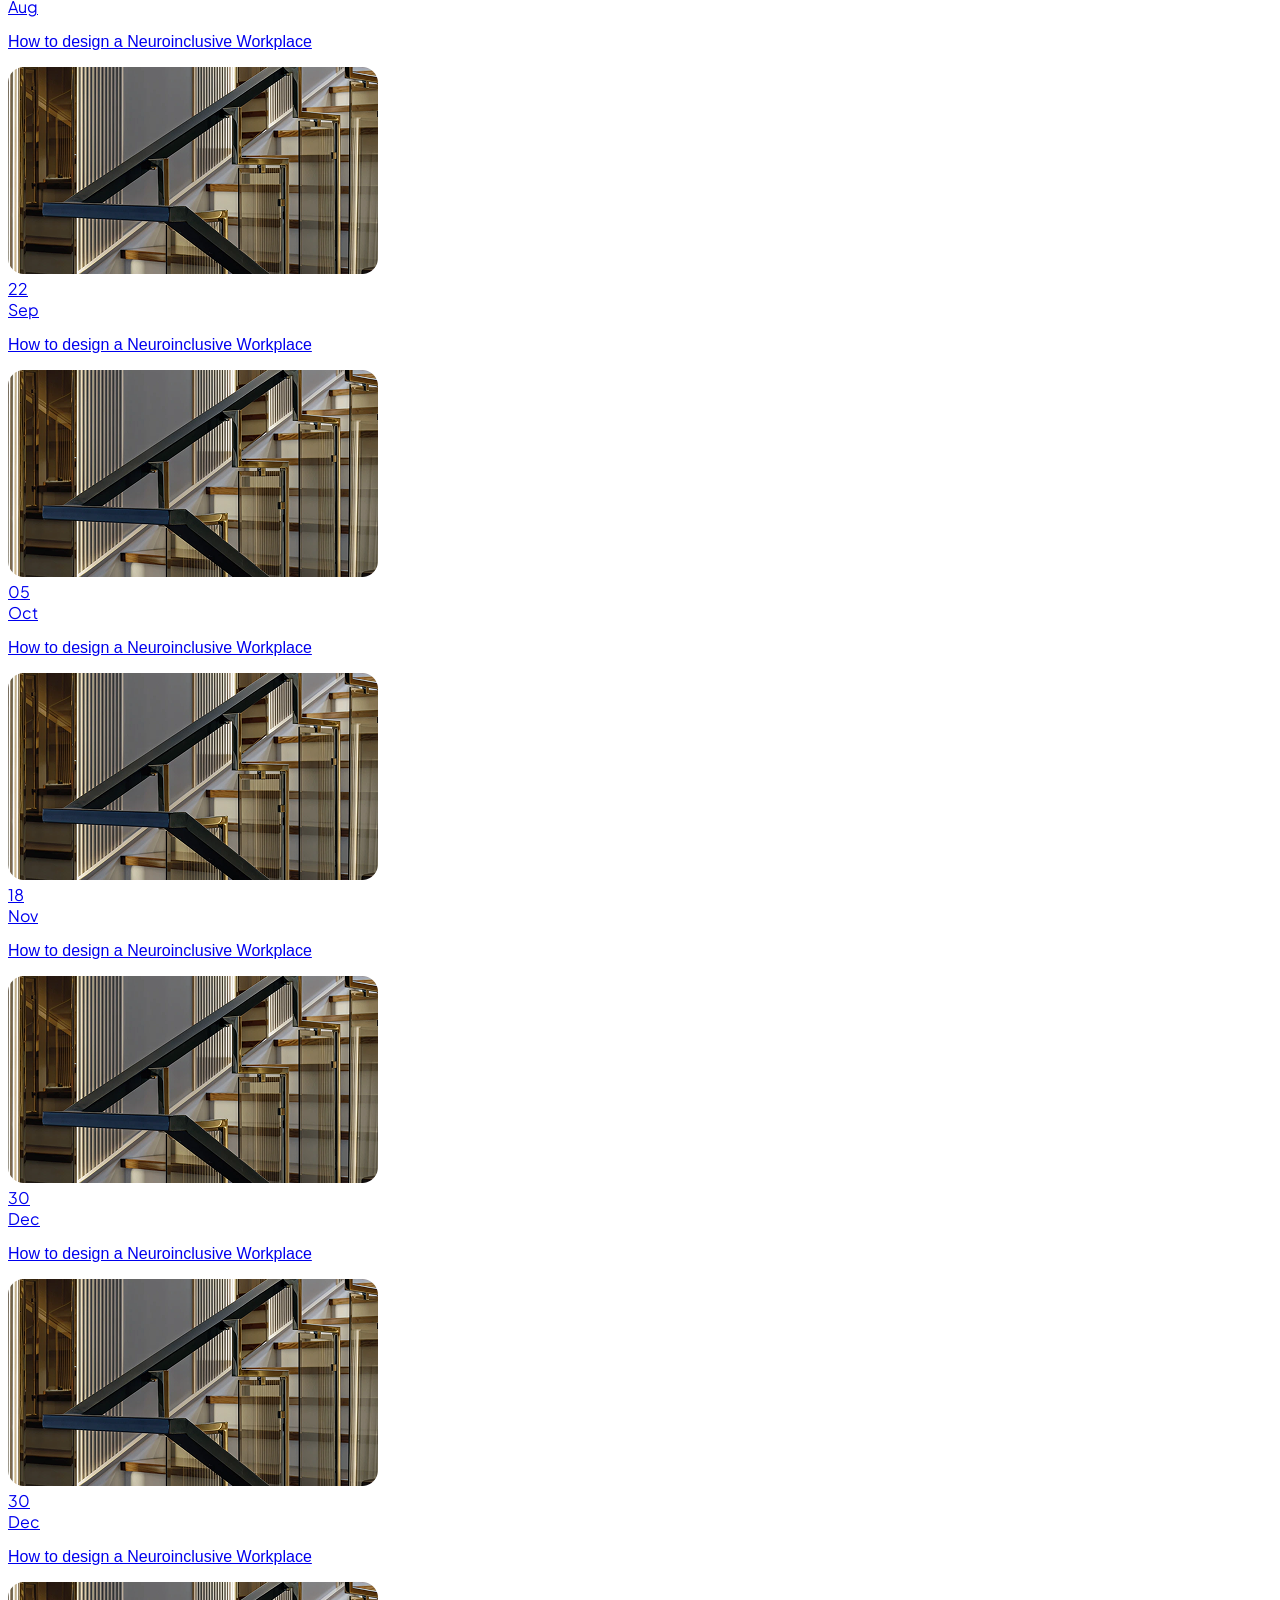
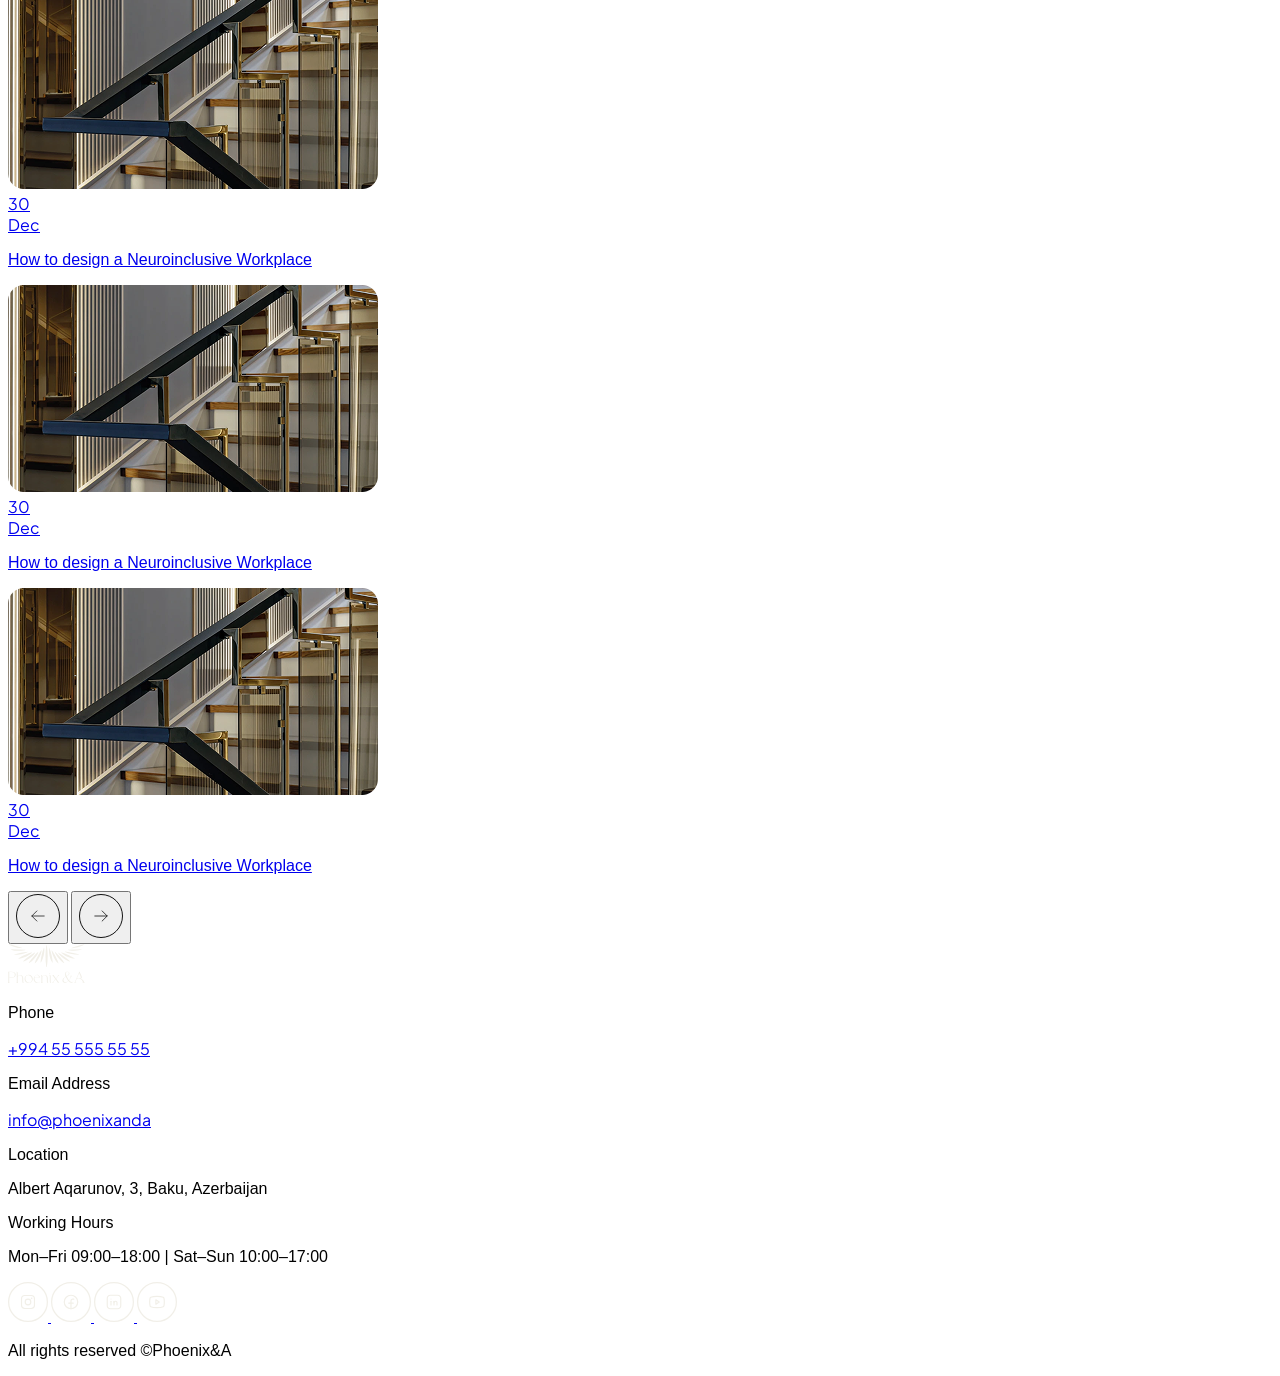
==== commit 0d0d0ae5: "first" ====
--- a/index.html
+++ b/index.html
@@ -357,6 +357,7 @@
             <div class="swiper-wrapper">
 
                 <div class="swiper-slide !w-[300px] sm:!w-[340px]">
+                    <a href="./blog-detail.html" class="block group">
                     <div class="relative">
                         <img src="/docs/assets/image4.png" alt="Blog 1"
                             class="w-full h-[220px] object-cover rounded-xl" />
@@ -367,9 +368,11 @@
                         </div>
                     </div>
                     <p class="mt-4 text-lg text-[#868581] leading-snug">How to design a Neuroinclusive Workplace</p>
-                </div>
-
-                <div class="swiper-slide !w-[300px] sm:!w-[340px]">
+                    </a>
+                </div>
+
+                <div class="swiper-slide !w-[300px] sm:!w-[340px]">
+                    <a href="./blog-detail.html" class="block group">
                     <div class="relative">
                         <img src="/docs/assets/image4.png" alt="Blog 2"
                             class="w-full h-[220px] object-cover rounded-xl" />
@@ -380,9 +383,11 @@
                         </div>
                     </div>
                     <p class="mt-4 text-lg text-[#868581] leading-snug">How to design a Neuroinclusive Workplace</p>
-                </div>
-
-                <div class="swiper-slide !w-[300px] sm:!w-[340px]">
+                    </a>
+                </div>
+
+                <div class="swiper-slide !w-[300px] sm:!w-[340px]">
+                    <a href="./blog-detail.html" class="block group">
                     <div class="relative">
                         <img src="/docs/assets/image4.png" alt="Blog 3"
                             class="w-full h-[220px] object-cover rounded-xl" />
@@ -393,9 +398,11 @@
                         </div>
                     </div>
                     <p class="mt-4 text-lg text-[#868581] leading-snug">How to design a Neuroinclusive Workplace</p>
-                </div>
-
-                <div class="swiper-slide !w-[300px] sm:!w-[340px]">
+                    </a>
+                </div>
+
+                <div class="swiper-slide !w-[300px] sm:!w-[340px]">
+                    <a href="./blog-detail.html" class="block group">
                     <div class="relative">
                         <img src="/docs/assets/image4.png" alt="Blog 4"
                             class="w-full h-[220px] object-cover rounded-xl" />
@@ -406,9 +413,11 @@
                         </div>
                     </div>
                     <p class="mt-4 text-lg text-[#868581] leading-snug">How to design a Neuroinclusive Workplace</p>
-                </div>
-
-                <div class="swiper-slide !w-[300px] sm:!w-[340px]">
+                    </a>
+                </div>
+
+                <div class="swiper-slide !w-[300px] sm:!w-[340px]">
+                    <a href="./blog-detail.html" class="block group">
                     <div class="relative">
                         <img src="/docs/assets/image4.png" alt="Blog 5"
                             class="w-full h-[220px] object-cover rounded-xl" />
@@ -419,9 +428,11 @@
                         </div>
                     </div>
                     <p class="mt-4 text-lg text-[#868581] leading-snug">How to design a Neuroinclusive Workplace</p>
-                </div>
-
-                <div class="swiper-slide !w-[300px] sm:!w-[340px]">
+                    </a>
+                </div>
+
+                <div class="swiper-slide !w-[300px] sm:!w-[340px]">
+                    <a href="./blog-detail.html" class="block group">
                     <div class="relative">
                         <img src="/docs/assets/image4.png" alt="Blog 5"
                             class="w-full h-[220px] object-cover rounded-xl" />
@@ -432,9 +443,11 @@
                         </div>
                     </div>
                     <p class="mt-4 text-lg text-[#868581] leading-snug">How to design a Neuroinclusive Workplace</p>
-                </div>
-
-                <div class="swiper-slide !w-[300px] sm:!w-[340px]">
+                    </a>
+                </div>
+
+                <div class="swiper-slide !w-[300px] sm:!w-[340px]">
+                    <a href="./blog-detail.html" class="block group">
                     <div class="relative">
                         <img src="/docs/assets/image4.png" alt="Blog 5"
                             class="w-full h-[220px] object-cover rounded-xl" />
@@ -445,9 +458,11 @@
                         </div>
                     </div>
                     <p class="mt-4 text-lg text-[#868581] leading-snug">How to design a Neuroinclusive Workplace</p>
-                </div>
-
-                <div class="swiper-slide !w-[300px] sm:!w-[340px]">
+                    </a>
+                </div>
+
+                <div class="swiper-slide !w-[300px] sm:!w-[340px]">
+                    <a href="./blog-detail.html" class="block group">
                     <div class="relative">
                         <img src="/docs/assets/image4.png" alt="Blog 5"
                             class="w-full h-[220px] object-cover rounded-xl" />
@@ -458,9 +473,11 @@
                         </div>
                     </div>
                     <p class="mt-4 text-lg text-[#868581] leading-snug">How to design a Neuroinclusive Workplace</p>
-                </div>
-
-                <div class="swiper-slide !w-[300px] sm:!w-[340px]">
+                    </a>
+                </div>
+
+                <div class="swiper-slide !w-[300px] sm:!w-[340px]">
+                    <a href="./blog-detail.html" class="block group">
                     <div class="relative">
                         <img src="/docs/assets/image4.png" alt="Blog 5"
                             class="w-full h-[220px] object-cover rounded-xl" />
@@ -471,6 +488,7 @@
                         </div>
                     </div>
                     <p class="mt-4 text-lg text-[#868581] leading-snug">How to design a Neuroinclusive Workplace</p>
+                    </a>
                 </div>
 
             </div>
@@ -520,4 +538,4 @@
     
 </body>
 
-</html>+</html>
